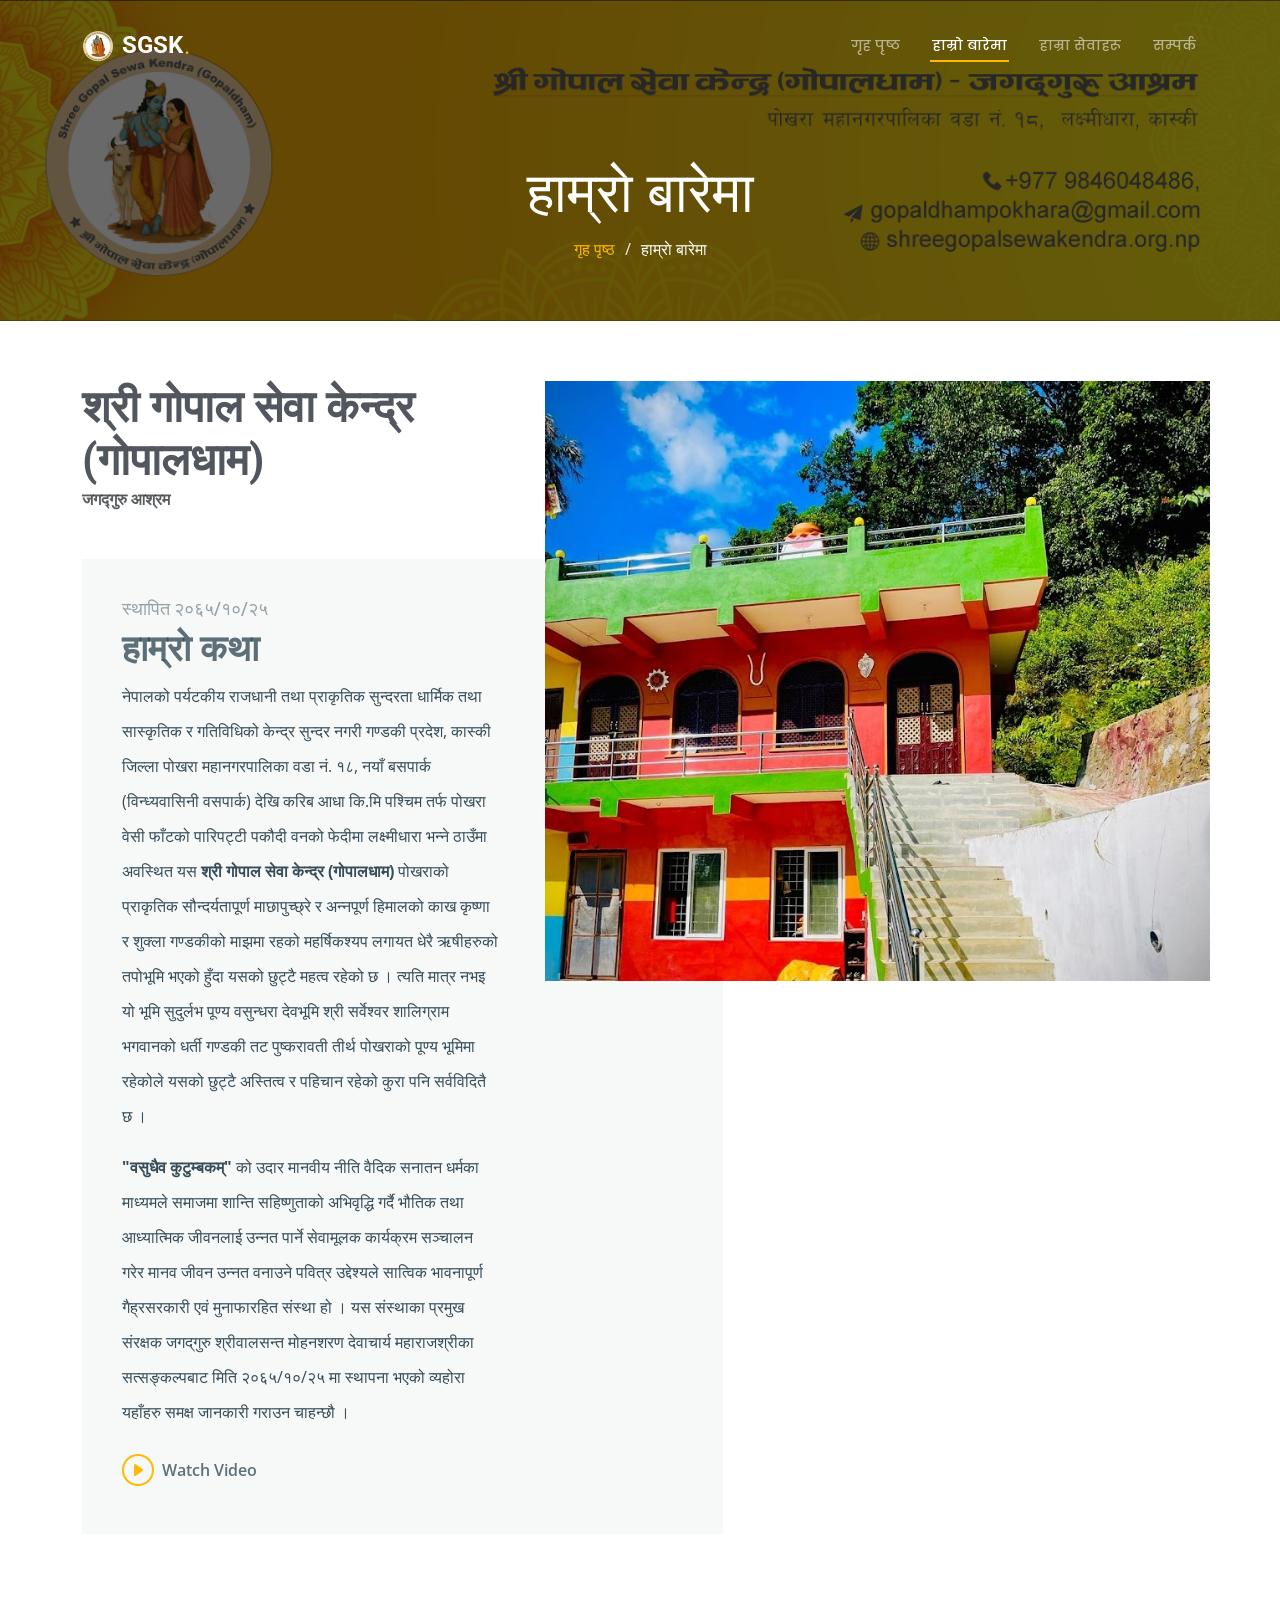
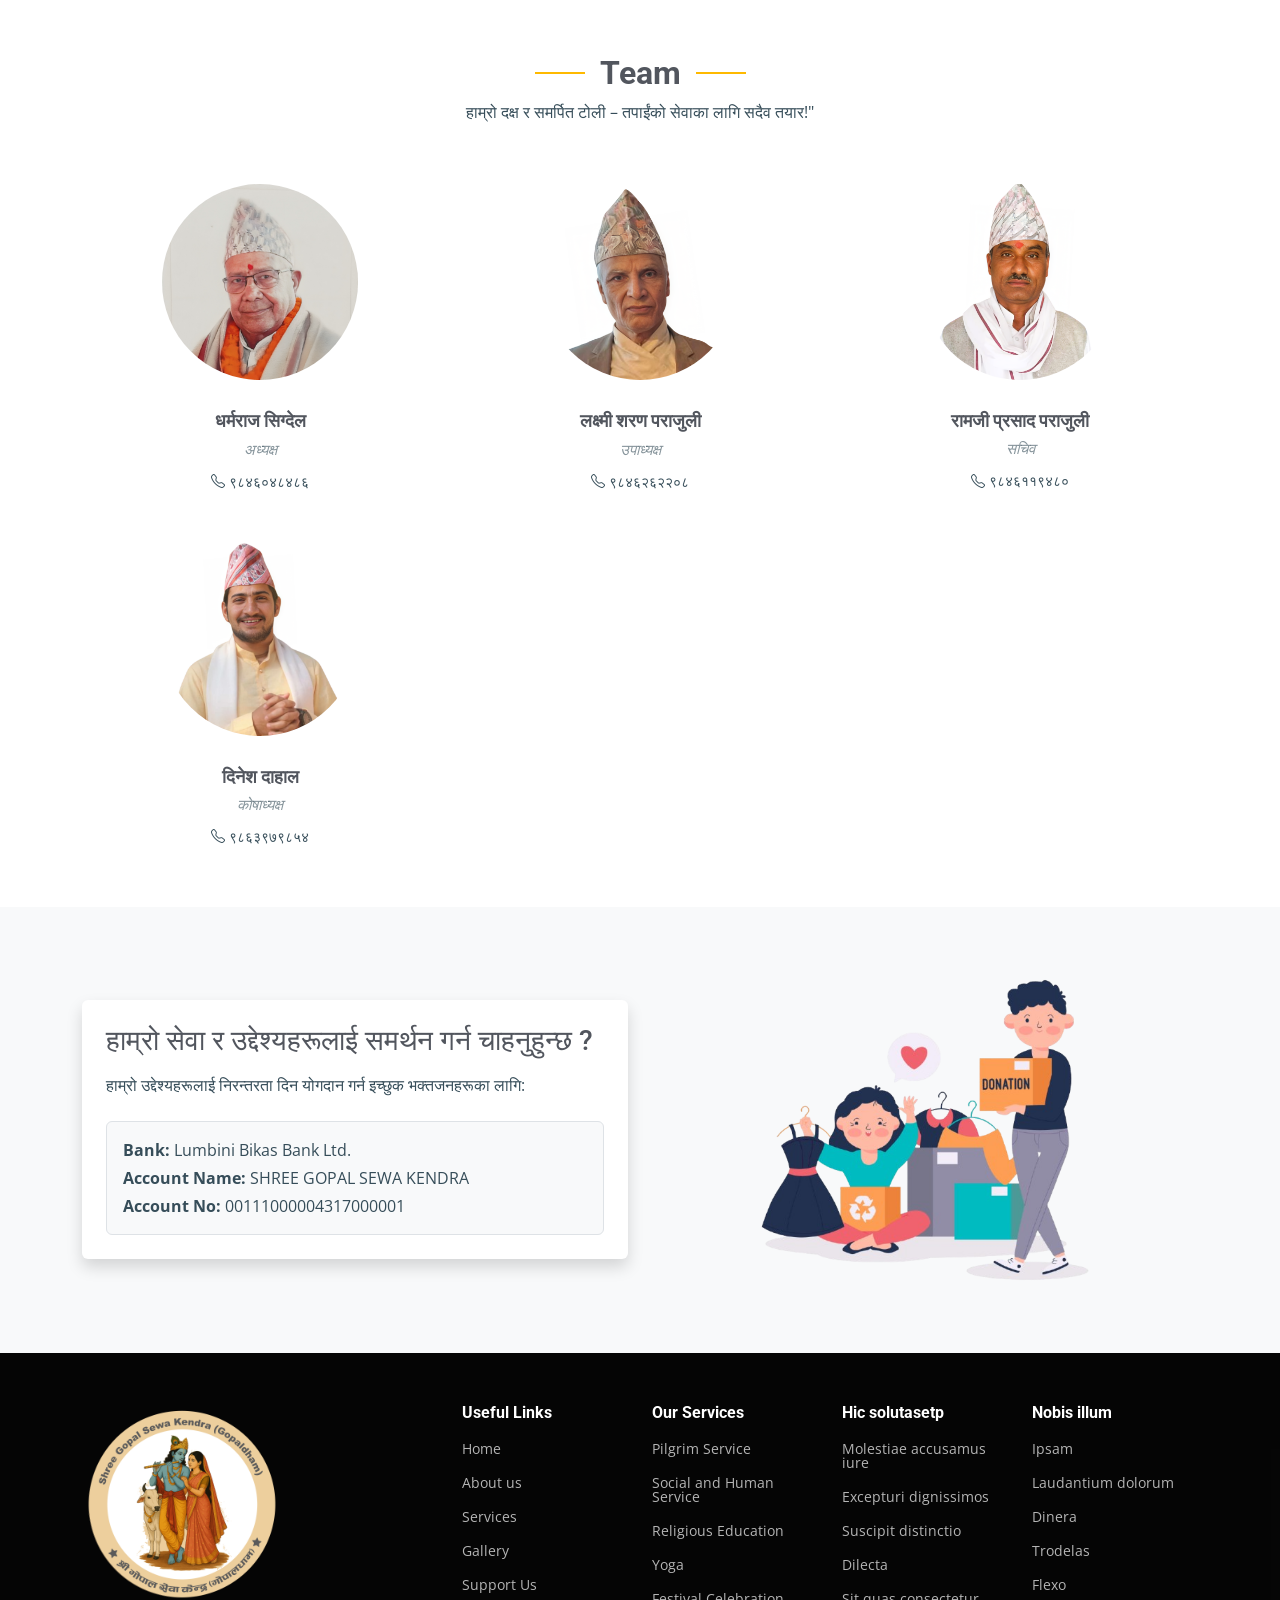
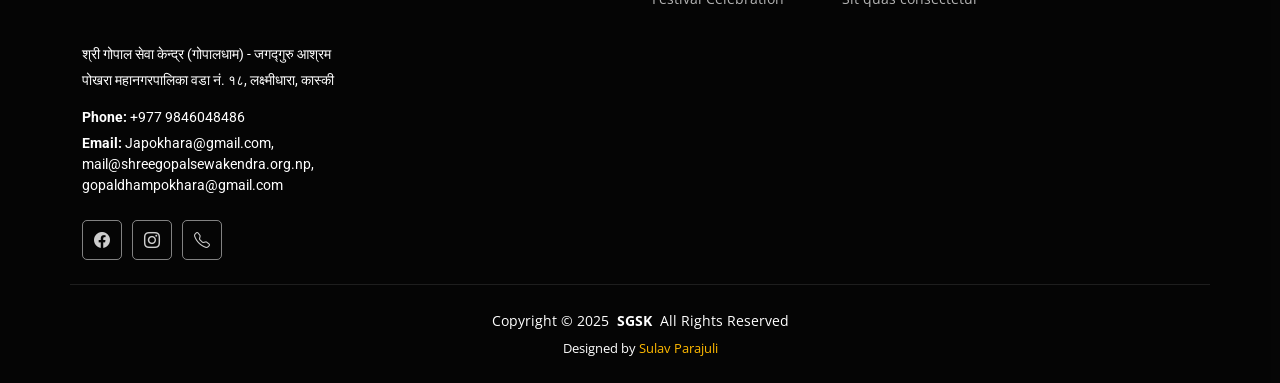
==== about.html @ 28532df7 "initiate pranpratishtha page" ====
<!DOCTYPE html>
<html lang="en">

<head>
  <meta charset="utf-8">
  <meta content="width=device-width, initial-scale=1.0" name="viewport">
  <title>Shree Gopal Sewa Kendra - Jagat Guru Aashram </title>
  <meta name="description" content="Shree Gopal Sewa Kendra - Jagat Guru Aashram">
  <meta name="keywords" content="jagatguru, jagatguru aashram, gopaldham, shree gopal sewa kendra, aashram">
  <meta content="website" property="og:type">
  <meta content="Shree Gopal Sewa Kendra - Jagat Guru Aashram" property="og:title">
  <meta content="Shree Gopal Sewa Kendra - Jagat Guru Aashram" property="og:site_name">
  <meta content="Shree Gopal Sewa Kendra - Jagat Guru Aashram" property="og:description">
  <meta content="https://shreegopalsewakendra.org.np/" property="og:url">
  <meta content="https://shreegopalsewakendra.org.np/assets/img/logo/logo.png" property="og:image">

  <!-- Favicons -->
  <link href="assets/img/logo/favicon.ico" rel="icon">
  <link href="assets/img/logo/favicon.ico" rel="apple-touch-icon">

  <!-- Fonts -->
  <link href="https://fonts.googleapis.com" rel="preconnect">
  <link href="https://fonts.gstatic.com" rel="preconnect" crossorigin>
  <link href="https://fonts.googleapis.com/css2?family=Roboto:ital,wght@0,100;0,300;0,400;0,500;0,700;0,900;1,100;1,300;1,400;1,500;1,700;1,900&family=Open+Sans:ital,wght@0,300;0,400;0,500;0,600;0,700;0,800;1,300;1,400;1,500;1,600;1,700;1,800&family=Poppins:ital,wght@0,100;0,200;0,300;0,400;0,500;0,600;0,700;0,800;0,900;1,100;1,200;1,300;1,400;1,500;1,600;1,700;1,800;1,900&display=swap" rel="stylesheet">

  <!-- Vendor CSS Files -->
  <link href="assets/vendor/bootstrap/css/bootstrap.min.css" rel="stylesheet">
  <link href="assets/vendor/bootstrap-icons/bootstrap-icons.css" rel="stylesheet">
  <link href="assets/vendor/aos/aos.css" rel="stylesheet">
  <link href="assets/vendor/fontawesome-free/css/all.min.css" rel="stylesheet">
  <link href="assets/vendor/glightbox/css/glightbox.min.css" rel="stylesheet">
  <link href="assets/vendor/swiper/swiper-bundle.min.css" rel="stylesheet">
  <link href="https://cdnjs.cloudflare.com/ajax/libs/font-awesome/6.0.0-beta3/css/all.min.css" rel="stylesheet">

  <!-- Main CSS File -->
  <link href="assets/css/main.css" rel="stylesheet">

</head>

<body class="about-page">

  <header id="header" class="header d-flex align-items-center fixed-top">
    <div class="container-fluid container-xl position-relative d-flex align-items-center justify-content-between">

      <a href="index.html" class="logo d-flex align-items-center">
        <!-- Uncomment the line below if you also wish to use an image logo -->
        <img src="assets/img/logo/logo.png" alt="Shree Gopal Sewa Kendra (Gopaldham)" style="background-size: cover;" />
        <h1 class="sitename" title="Shree Gopal Sewa Kendra">SGSK</h1> <span>.</span>
      </a>

      <nav id="navmenu" class="navmenu">
        <ul>
          <li><a href="index.html">गृह पृष्ठ</a></li>
          <li><a href="about.html" class="active">हाम्राे बारेमा</a></li>
          <li><a href="services.html">हाम्रा सेवाहरू</a></li>
          <li><a href="contact.html">सम्पर्क</a></li>
        </ul>
        <i class="mobile-nav-toggle d-xl-none bi bi-list"></i>
      </nav>

    </div>
  </header>

  <main class="main">

    <!-- Page Title -->
    <div class="page-title dark-background" style="background-image: url(assets/img/cover-bg.png);">
      <div class="container position-relative">
        <h1>हाम्राे बारेमा</h1>
        <nav class="breadcrumbs">
          <ol>
            <li><a href="index.html">गृह पृष्ठ</a></li>
            <li class="current">हाम्राे बारेमा</li>
          </ol>
        </nav>
      </div>
    </div><!-- End Page Title -->

    <!-- About Section -->
    <section id="about" class="about section">

      <div class="container">

        <div class="row position-relative">

          <div class="col-lg-7 about-img" data-aos="zoom-out" data-aos-delay="200"><img src="assets/img/gopalsewaaashram.jpg"></div>

          <div class="col-lg-7" data-aos="fade-up" data-aos-delay="100">
            <h2 class="inner-title mb-0">श्री गोपाल सेवा केन्द्र (गोपालधाम)</h2>
            <p class="text-muted fw-bold mb-5" style="color:#5a5a5a">जगद्गुरु आश्रम</p>
            <div class="our-story">
              <h4>स्थापित २०६५/१०/२५</h4>
              <h3>हाम्रो कथा</h3>
              <p style="line-height: 35px;">नेपालको पर्यटकीय राजधानी तथा प्राकृतिक सुन्दरता धार्मिक तथा सास्कृतिक र गतिविधिको केन्द्र सुन्दर नगरी गण्डकी प्रदेश, कास्की जिल्ला पोखरा महानगरपालिका वडा नं. १८, नयाँ बसपार्क (विन्ध्यवासिनी वसपार्क) देखि करिब आधा कि.मि पश्चिम तर्फ पोखरा वेसी फाँटको पारिपट्टी पकौदी वनको फेदीमा लक्ष्मीधारा भन्ने ठाउँमा अवस्थित यस <b>श्री गोपाल सेवा केन्द्र (गोपालधाम)</b> पोखराको प्राकृतिक सौन्दर्यतापूर्ण माछापुच्छ्रे र अन्नपूर्ण हिमालको काख कृष्णा र शुक्ला गण्डकीको माझमा रहको महर्षिकश्यप लगायत धेरै ऋषीहरुको तपोभूमि भएको हुँदा यसको छुट्टै महत्व रहेको छ । त्यति मात्र नभइ यो भूमि सुदुर्लभ पूण्य वसुन्धरा देवभूमि श्री सर्वेश्वर शालिग्राम भगवानको धर्ती गण्डकी तट पुष्करावती तीर्थ पोखराको पूण्य भूमिमा रहेकोले यसको छुट्टै अस्तित्व र पहिचान रहेको कुरा पनि सर्वविदितै छ ।</p>
            <p style="line-height: 35px;"><b>"वसुधैव कुटुम्बकम्"</b> को उदार मानवीय नीति वैदिक सनातन धर्मका माध्यमले समाजमा शान्ति सहिष्णुताको अभिवृद्धि गर्दै भौतिक तथा आध्यात्मिक जीवनलाई उन्नत पार्ने सेवामूलक कार्यक्रम सञ्चालन गरेर मानव जीवन उन्नत वनाउने पवित्र उद्देश्यले सात्विक भावनापूर्ण गैह्रसरकारी एवं मुनाफारहित संस्था हो । यस संस्थाका प्रमुख संरक्षक जगद्‌गुरु श्रीवालसन्त मोहनशरण देवाचार्य महाराजश्रीका सत्सङ्कल्पबाट मिति २०६५/१०/२५ मा स्थापना भएको व्यहोरा यहाँहरु समक्ष जानकारी गराउन चाहन्छौ ।</p>
              <!-- <ul>
                <li><i class="bi bi-check-circle"></i> <span>Ullamco laboris nisi ut aliquip ex ea commo</span></li>
                <li><i class="bi bi-check-circle"></i> <span>Duis aute irure dolor in reprehenderit in</span></li>
                <li><i class="bi bi-check-circle"></i> <span>Ullamco laboris nisi ut aliquip ex ea</span></li>
              </ul>
              <p>Vitae autem velit excepturi fugit. Animi ad non. Eligendi et non nesciunt suscipit repellendus porro in quo eveniet. Molestias in maxime doloremque.</p> -->

              <div class="watch-video d-flex align-items-center position-relative">
                <i class="bi bi-play-circle"></i>
                <a href="" class="glightbox stretched-link">Watch Video</a>
              </div>
            </div>
          </div>

        </div>

      </div>

    </section><!-- /About Section -->

    <!-- Team Section -->
    <section id="team" class="team section">

      <!-- Section Title -->
      <div class="container section-title" data-aos="fade-up">
        <h2>Team</h2>
        <p>हाम्रो दक्ष र समर्पित टोली – तपाईंको सेवाका लागि सदैव तयार!"</p>
      </div><!-- End Section Title -->

      <div class="container">

        <div class="row gy-5">

          <div class="col-lg-4 col-md-6 member" data-aos="fade-up" data-aos-delay="100">
            <div class="member-img">
              <img src="assets/img/team/dharmaraj_sigdel.png" class="img-fluid" alt="Dharmaraj Sigdel" title="Dharmaraj Sigdel">
              <div class="social">
                <a href="https://www.facebook.com/share/18mkeYupbC/"><i class="bi bi-facebook"></i></a>
                <a href="#"><i class="bi bi-instagram"></i></a>
                <a href="tel:9846048486"><i class="bi bi-telephone"></i></a>
              </div>
            </div>
            <div class="member-info text-center">
              <h4>धर्मराज सिग्देल</h4>
              <span>अध्यक्ष</span>
              <p><i class="bi bi-telephone"></i>&nbsp;९८४६०४८४८६</p>
            </div>
          </div><!-- End Team Member -->

          <div class="col-lg-4 col-md-6 member" data-aos="fade-up" data-aos-delay="200">
            <div class="member-img">
              <img src="assets/img/team/laxmi_saran_parajuli.png" class="img-fluid" alt="Laxmi Saran Parajuli" title="Laxmi Saran Parajuli">
              <div class="social">
                <a href="https://www.facebook.com/share/1ADYkzazZm/"><i class="bi bi-facebook"></i></a>
                <a href="#"><i class="bi bi-instagram"></i></a>
                <a href="tel:9846262208"><i class="bi bi-telephone"></i></a>
              </div>
            </div>
            <div class="member-info text-center">
              <h4>
                लक्ष्मी शरण पराजुली</h4>
              <span>उपाध्यक्ष</span>
              <p><i class="bi bi-telephone"></i>&nbsp;९८४६२६२२०८</p>
            </div>
          </div><!-- End Team Member -->

          <div class="col-lg-4 col-md-6 member" data-aos="fade-up" data-aos-delay="300">
            <div class="member-img">
              <img src="assets/img/team/ramji_parajuli.png" class="img-fluid" alt="Ramji Parajuli" title="Ramji Parajuli">
              <div class="social">
                <a href="https://www.facebook.com/share/1Pk1Qw7dsN/"><i class="bi bi-facebook"></i></a>
                <a href="#"><i class="bi bi-instagram"></i></a>
                <a href="tel:9846119480"><i class="bi bi-telephone"></i></a>
              </div>
            </div>
            <div class="member-info text-center">
              <h4>रामजी प्रसाद पराजुली</h4>
              <span>सचिव</span>
              <p><i class="bi bi-telephone"></i>&nbsp;९८४६११९४८०</p>
            </div>
          </div><!-- End Team Member -->

          <div class="col-lg-4 col-md-6 member" data-aos="fade-up" data-aos-delay="400">
            <div class="member-img">
              <img src="assets/img/team/dinesh_dahal.png" class="img-fluid" alt="Dinesh Dahal" title="Dinesh Dahal">
              <div class="social">
                <a href="https://www.facebook.com/profile.php?id=100092574138042"><i class="bi bi-facebook"></i></a>
                <a href="#"><i class="bi bi-instagram"></i></a>
                <a href="tel:9863979854"><i class="bi bi-telephone"></i></a>
              </div>
            </div>
            <div class="member-info text-center">
              <h4>दिनेश दाहाल</h4>
              <span>कोषाध्यक्ष</span>
              <p><i class="bi bi-telephone"></i>&nbsp;९८६३९७९८५४</p>
            </div>
          </div><!-- End Team Member -->

        </div>

      </div>

    </section><!-- /Team Section -->

    <!-- Donation Section -->
    <section id="donate" class="donate section py-5 bg-light">
      <div class="container">
        <div class="row align-items-center gy-4">
          <div class="col-lg-6" data-aos="fade-right" data-aos-delay="100">
            <div class="p-4 bg-white rounded shadow">
              <h3 class="mb-3">हाम्रो सेवा र उद्देश्यहरूलाई समर्थन गर्न चाहनुहुन्छ ?</h3>
              <p class="mb-4">हाम्रो उद्देश्यहरूलाई निरन्तरता दिन योगदान गर्न इच्छुक भक्तजनहरूका लागि:</p>
              <div class="bg-light p-3 rounded border">
                <p class="mb-1"><strong>Bank:</strong> Lumbini Bikas Bank Ltd.</p>
                <p class="mb-1"><strong>Account Name:</strong> SHREE GOPAL SEWA KENDRA</p>
                <p class="mb-0"><strong>Account No:</strong> 00111000004317000001</p>
              </div>
            </div>
          </div>
          <div class="col-lg-6 text-center" data-aos="fade-left" data-aos-delay="200">
            <img src="assets/img/donate.png" class="img-fluid" alt="Donate Now" style="max-width: 80%; width: 350px; height: auto;">
          </div>
        </div>
      </div>
    </section><!-- /Donation Section -->
  </main>

  <footer id="footer" class="footer dark-background">

    <div class="container footer-top">
      <div class="row gy-4">
        <div class="col-lg-4 col-md-6 footer-about">
          <a href="index.html" class="logo d-flex align-items-center">
            <img src="assets/img/logo/logo.png" alt="Shree Gopal Sewa Kendra (Gopaldham)" style="background-size: contain;width:200px;max-height:200px!important" />
        <!-- <h1 class="sitename" title="Shree Gopal Sewa Kendra">SGSK</h1> <span>.</span> -->
          </a>
          <div class="footer-contact pt-3">
            <p>श्री गोपाल सेवा केन्द्र (गोपालधाम) - जगद्गुरु आश्रम</p>
            <p>पोखरा महानगरपालिका वडा नं. १८, लक्ष्मीधारा, कास्की</p>
            <p class="mt-3"><strong>Phone:</strong> <span>+977 9846048486</span></p>
            <p><strong>Email:</strong> <span>Japokhara@gmail.com, mail@shreegopalsewakendra.org.np, gopaldhampokhara@gmail.com</span></p>
          </div>
          <div class="social-links d-flex mt-4">
            <a href="https://www.facebook.com/profile.php?id=61552426474340"><i class="bi bi-facebook"></i></a>
            <a href=""><i class="bi bi-instagram"></i></a>
            <a href="tel:9846048486"><i class="bi bi-telephone"></i></a>
          </div>
        </div>

        <div class="col-lg-2 col-md-3 footer-links">
          <h4>Useful Links</h4>
          <ul>
            <li><a href="index.html">Home</a></li>
            <li><a href="about.html">About us</a></li>
            <li><a href="services.html">Services</a></li>
            <li><a href="index.html#gallery">Gallery</a></li>
            <li><a href="#donate">Support Us</a></li>
          </ul>
        </div>

        <div class="col-lg-2 col-md-3 footer-links">
          <h4>Our Services</h4>
          <ul>
            <li><a href="services.html">Pilgrim Service</a></li>
            <li><a href="services.html">Social and Human Service</a></li>
            <li><a href="services.html">Religious Education</a></li>
            <li><a href="services.html">Yoga</a></li>
            <li><a href="services.html">Festival Celebration</a></li>
          </ul>
        </div>

        <div class="col-lg-2 col-md-3 footer-links">
          <h4>Hic solutasetp</h4>
          <ul>
            <li><a href="#">Molestiae accusamus iure</a></li>
            <li><a href="#">Excepturi dignissimos</a></li>
            <li><a href="#">Suscipit distinctio</a></li>
            <li><a href="#">Dilecta</a></li>
            <li><a href="#">Sit quas consectetur</a></li>
          </ul>
        </div>

        <div class="col-lg-2 col-md-3 footer-links">
          <h4>Nobis illum</h4>
          <ul>
            <li><a href="#">Ipsam</a></li>
            <li><a href="#">Laudantium dolorum</a></li>
            <li><a href="#">Dinera</a></li>
            <li><a href="#">Trodelas</a></li>
            <li><a href="#">Flexo</a></li>
          </ul>
        </div>

      </div>
    </div>

    <div class="container copyright text-center mt-4">
      <p>Copyright © <span>2025</span> <strong class="px-1 sitename">SGSK</strong> <span>All Rights Reserved</span></p>
      <div class="credits">
        Designed by <a href="https://sulav-parajuli.com.np/">Sulav Parajuli</a>
      </div>
    </div>

  </footer>

  <!-- Scroll Top -->
  <a href="#" id="scroll-top" class="scroll-top d-flex align-items-center justify-content-center"><i class="bi bi-arrow-up-short"></i></a>

  <!-- Preloader -->
  <div id="preloader"></div>

  <!-- Vendor JS Files -->
  <script src="assets/vendor/bootstrap/js/bootstrap.bundle.min.js"></script>
  <script src="assets/vendor/php-email-form/validate.js"></script>
  <script src="assets/vendor/aos/aos.js"></script>
  <script src="assets/vendor/glightbox/js/glightbox.min.js"></script>
  <script src="assets/vendor/imagesloaded/imagesloaded.pkgd.min.js"></script>
  <script src="assets/vendor/isotope-layout/isotope.pkgd.min.js"></script>
  <script src="assets/vendor/swiper/swiper-bundle.min.js"></script>
  <script src="assets/vendor/purecounter/purecounter_vanilla.js"></script>

  <!-- Main JS File -->
  <script src="assets/js/main.js"></script>

</body>

</html>
---- assets/css/main.css ----
/* Fonts */
:root {
  --default-font: "Open Sans", system-ui, -apple-system, "Segoe UI", Roboto, "Helvetica Neue", Arial, "Noto Sans", "Liberation Sans", sans-serif, "Apple Color Emoji", "Segoe UI Emoji", "Segoe UI Symbol", "Noto Color Emoji";
  --heading-font: "Roboto", sans-serif;
  --nav-font: "Poppins", sans-serif;
}

/* Global Colors - The following color variables are used throughout the website. Updating them here will change the color scheme of the entire website */
:root {
  --background-color: #ffffff;
  /* Background color for the entire website, including individual sections */
  --default-color: #364d59;
  /* Default color used for the majority of the text content across the entire website */
  --heading-color: #52565e;
  /* Color for headings, subheadings and title throughout the website */
  --accent-color: #feb900;
  /* Accent color that represents your brand on the website. It's used for buttons, links, and other elements that need to stand out */
  --surface-color: #ffffff;
  /* The surface color is used as a background of boxed elements within sections, such as cards, icon boxes, or other elements that require a visual separation from the global background. */
  --contrast-color: #ffffff;
  /* Contrast color for text, ensuring readability against backgrounds of accent, heading, or default colors. */
}

/* Nav Menu Colors - The following color variables are used specifically for the navigation menu. They are separate from the global colors to allow for more customization options */
:root {
  --nav-color: rgba(255, 255, 255, 0.55);
  /* The default color of the main navmenu links */
  --nav-hover-color: #ffffff;
  /* Applied to main navmenu links when they are hovered over or active */
  --nav-mobile-background-color: #ffffff;
  /* Used as the background color for mobile navigation menu */
  --nav-dropdown-background-color: #ffffff;
  /* Used as the background color for dropdown items that appear when hovering over primary navigation items */
  --nav-dropdown-color: #212529;
  /* Used for navigation links of the dropdown items in the navigation menu. */
  --nav-dropdown-hover-color: #feb900;
  /* Similar to --nav-hover-color, this color is applied to dropdown navigation links when they are hovered over. */
  --bs-primary: var(--accent-color);
  --bs-secondary: #6c757d;
  --bs-success: #28a745;
}

/* Color Presets - These classes override global colors when applied to any section or element, providing reuse of the sam color scheme. */

.light-background {
  --background-color: #f4f7f6;
  --surface-color: #ffffff;
}

.dark-background {
  --background-color: #060606;
  --default-color: #ffffff;
  --heading-color: #ffffff;
  --surface-color: #252525;
  --contrast-color: #ffffff;
}

/* Smooth scroll */
:root {
  scroll-behavior: smooth;
}

/*--------------------------------------------------------------
# General Styling & Shared Classes
--------------------------------------------------------------*/
body {
  color: var(--default-color);
  background-color: var(--background-color);
  font-family: var(--default-font);
}

a {
  color: var(--accent-color);
  text-decoration: none;
  transition: 0.3s;
}

a:hover {
  color: color-mix(in srgb, var(--accent-color), transparent 25%);
  text-decoration: none;
}

h1,
h2,
h3,
h4,
h5,
h6 {
  color: var(--heading-color);
  font-family: var(--heading-font);
}

/* PHP Email Form Messages
------------------------------*/
.php-email-form .error-message {
  display: none;
  background: #df1529;
  color: #ffffff;
  text-align: left;
  padding: 15px;
  margin-bottom: 24px;
  font-weight: 600;
}

.php-email-form .sent-message {
  display: none;
  color: #ffffff;
  background: #059652;
  text-align: center;
  padding: 15px;
  margin-bottom: 24px;
  font-weight: 600;
}

.php-email-form .loading {
  display: none;
  background: var(--surface-color);
  text-align: center;
  padding: 15px;
  margin-bottom: 24px;
}

.php-email-form .loading:before {
  content: "";
  display: inline-block;
  border-radius: 50%;
  width: 24px;
  height: 24px;
  margin: 0 10px -6px 0;
  border: 3px solid var(--accent-color);
  border-top-color: var(--surface-color);
  animation: php-email-form-loading 1s linear infinite;
}

@keyframes php-email-form-loading {
  0% {
    transform: rotate(0deg);
  }

  100% {
    transform: rotate(360deg);
  }
}

/*--------------------------------------------------------------
# Global Header
--------------------------------------------------------------*/
.header {
  --background-color: rgba(255, 255, 255, 0);
  --default-color: #ffffff;
  --heading-color: #ffffff;
  color: var(--default-color);
  background-color: var(--background-color);
  padding: 20px 0;
  transition: all 0.5s;
  z-index: 997;
}

.header .logo img {
  max-height: 32px;
  margin-right: 8px;
}

.header .logo h1 {
  font-size: 24px;
  margin: 0;
  font-weight: 700;
  color: var(--heading-color);
}

.header .logo span {
  font-size: 24px;
  padding-left: 1px;
  font-family: var(--heading-font);
  color: var(--color-primary);
}

.scrolled .header {
  box-shadow: 0px 0 18px rgba(0, 0, 0, 0.1);
}

/* Global Header on Scroll
------------------------------*/
.scrolled .header {
  --background-color: rgba(255, 255, 255, 0.95);
  --heading-color: #3c3c3c;
  --nav-color: #3c3c3c;
  --nav-hover-color: #3c3c3c;
}

/*--------------------------------------------------------------
# Navigation Menu
--------------------------------------------------------------*/
/* Desktop Navigation */
@media (min-width: 1200px) {
  .navmenu {
    padding: 0;
  }

  .navmenu ul {
    margin: 0;
    padding: 0;
    display: flex;
    list-style: none;
    align-items: center;
  }

  .navmenu li {
    position: relative;
  }

  .navmenu>ul>li {
    white-space: nowrap;
    padding: 15px 14px;
  }

  .navmenu>ul>li:last-child {
    padding-right: 0;
  }

  .navmenu a,
  .navmenu a:focus {
    color: var(--nav-color);
    font-size: 14px;
    padding: 0 2px;
    font-family: var(--nav-font);
    font-weight: 500;
    display: flex;
    align-items: center;
    justify-content: space-between;
    white-space: nowrap;
    transition: 0.3s;
    position: relative;
    text-transform: uppercase;
  }

  .navmenu a i,
  .navmenu a:focus i {
    font-size: 12px;
    line-height: 0;
    margin-left: 5px;
    transition: 0.3s;
  }

  .navmenu>ul>li>a:before {
    content: "";
    position: absolute;
    height: 2px;
    bottom: -6px;
    left: 0;
    background-color: var(--accent-color);
    visibility: hidden;
    width: 0px;
    transition: all 0.3s ease-in-out 0s;
  }

  .navmenu a:hover:before,
  .navmenu li:hover>a:before,
  .navmenu .active:before {
    visibility: visible;
    width: 100%;
  }

  .navmenu li:hover>a,
  .navmenu .active,
  .navmenu .active:focus {
    color: var(--nav-hover-color);
  }

  .navmenu .dropdown ul {
    margin: 0;
    padding: 10px 0;
    background: var(--nav-dropdown-background-color);
    display: block;
    position: absolute;
    visibility: hidden;
    left: 14px;
    top: 130%;
    opacity: 0;
    transition: 0.3s;
    border-radius: 4px;
    z-index: 99;
    box-shadow: 0px 0px 30px rgba(0, 0, 0, 0.1);
  }

  .navmenu .dropdown ul li {
    min-width: 200px;
  }

  .navmenu .dropdown ul a {
    padding: 10px 20px;
    font-size: 15px;
    text-transform: none;
    font-weight: 400;
    color: var(--nav-dropdown-color);
  }

  .navmenu .dropdown ul a i {
    font-size: 12px;
  }

  .navmenu .dropdown ul a:hover,
  .navmenu .dropdown ul .active:hover,
  .navmenu .dropdown ul li:hover>a {
    color: var(--nav-dropdown-hover-color);
  }

  .navmenu .dropdown:hover>ul {
    opacity: 1;
    top: 100%;
    visibility: visible;
  }

  .navmenu .dropdown .dropdown ul {
    top: 0;
    left: -90%;
    visibility: hidden;
  }

  .navmenu .dropdown .dropdown:hover>ul {
    opacity: 1;
    top: 0;
    left: -100%;
    visibility: visible;
  }
}

/* Mobile Navigation */
@media (max-width: 1199px) {
  .mobile-nav-toggle {
    color: var(--nav-color);
    font-size: 28px;
    line-height: 0;
    margin-right: 10px;
    cursor: pointer;
    transition: color 0.3s;
  }

  .navmenu {
    padding: 0;
    z-index: 9997;
  }

  .navmenu ul {
    display: none;
    list-style: none;
    position: absolute;
    inset: 60px 20px 20px 20px;
    padding: 10px 0;
    margin: 0;
    border-radius: 6px;
    background-color: var(--nav-mobile-background-color);
    border: 1px solid color-mix(in srgb, var(--default-color), transparent 90%);
    box-shadow: none;
    overflow-y: auto;
    transition: 0.3s;
    z-index: 9998;
  }

  .navmenu a,
  .navmenu a:focus {
    color: var(--nav-dropdown-color);
    padding: 10px 20px;
    font-family: var(--nav-font);
    font-size: 17px;
    font-weight: 500;
    display: flex;
    align-items: center;
    justify-content: space-between;
    white-space: nowrap;
    transition: 0.3s;
  }

  .navmenu a i,
  .navmenu a:focus i {
    font-size: 12px;
    line-height: 0;
    margin-left: 5px;
    width: 30px;
    height: 30px;
    display: flex;
    align-items: center;
    justify-content: center;
    border-radius: 50%;
    transition: 0.3s;
    background-color: color-mix(in srgb, var(--accent-color), transparent 90%);
  }

  .navmenu a i:hover,
  .navmenu a:focus i:hover {
    background-color: var(--accent-color);
    color: var(--contrast-color);
  }

  .navmenu a:hover,
  .navmenu .active,
  .navmenu .active:focus {
    color: var(--nav-dropdown-hover-color);
  }

  .navmenu .active i,
  .navmenu .active:focus i {
    background-color: var(--accent-color);
    color: var(--contrast-color);
    transform: rotate(180deg);
  }

  .navmenu .dropdown ul {
    position: static;
    display: none;
    z-index: 99;
    padding: 10px 0;
    margin: 10px 20px;
    background-color: var(--nav-dropdown-background-color);
    transition: all 0.5s ease-in-out;
  }

  .navmenu .dropdown ul ul {
    background-color: rgba(33, 37, 41, 0.1);
  }

  .navmenu .dropdown>.dropdown-active {
    display: block;
    background-color: rgba(33, 37, 41, 0.03);
  }

  .mobile-nav-active {
    overflow: hidden;
  }

  .mobile-nav-active .mobile-nav-toggle {
    color: #fff;
    position: absolute;
    font-size: 32px;
    top: 15px;
    right: 15px;
    margin-right: 0;
    z-index: 9999;
  }

  .mobile-nav-active .navmenu {
    position: fixed;
    overflow: hidden;
    inset: 0;
    background: rgba(33, 37, 41, 0.8);
    transition: 0.3s;
  }

  .mobile-nav-active .navmenu>ul {
    display: block;
  }
}

/*--------------------------------------------------------------
# Global Footer
--------------------------------------------------------------*/
.footer {
  color: var(--default-color);
  background-color: var(--background-color);
  /* background: url("../img/footer-bg.jpg") top center no-repeat; */
  background-size: cover;
  font-size: 14px;
  position: relative;
}

.footer .container {
  position: relative;
}

.footer:before {
  content: "";
  background: color-mix(in srgb, var(--background-color), transparent 20%);
  position: absolute;
  inset: 0;
}

.footer .footer-top {
  padding-top: 50px;
}

.footer .footer-about .logo {
  line-height: 1;
  margin-bottom: 25px;
}

.footer .footer-about .logo img {
  max-height: 40px;
  margin-right: 6px;
}

.footer .footer-about .logo span {
  color: var(--heading-color);
  font-family: var(--heading-font);
  font-size: 26px;
  font-weight: 700;
  letter-spacing: 1px;
}

.footer .footer-about p {
  font-size: 14px;
  font-family: var(--heading-font);
}

.footer .social-links a {
  display: flex;
  align-items: center;
  justify-content: center;
  width: 40px;
  height: 40px;
  border-radius: 5px;
  border: 1px solid color-mix(in srgb, var(--default-color), transparent 50%);
  font-size: 16px;
  color: color-mix(in srgb, var(--default-color), transparent 20%);
  margin-right: 10px;
  transition: 0.3s;
}

.footer .social-links a:hover {
  color: var(--accent-color);
  border-color: var(--accent-color);
}

.footer h4 {
  font-size: 16px;
  font-weight: bold;
  position: relative;
  padding-bottom: 12px;
}

.footer .footer-links {
  margin-bottom: 30px;
}

.footer .footer-links ul {
  list-style: none;
  padding: 0;
  margin: 0;
}

.footer .footer-links ul i {
  padding-right: 2px;
  font-size: 12px;
  line-height: 0;
}

.footer .footer-links ul li {
  padding: 10px 0;
  display: flex;
  align-items: center;
}

.footer .footer-links ul li:first-child {
  padding-top: 0;
}

.footer .footer-links ul a {
  color: color-mix(in srgb, var(--default-color), transparent 30%);
  display: inline-block;
  line-height: 1;
}

.footer .footer-links ul a:hover {
  color: var(--accent-color);
}

.footer .footer-contact p {
  margin-bottom: 5px;
}

.footer .copyright {
  padding-top: 25px;
  padding-bottom: 25px;
  border-top: 1px solid color-mix(in srgb, var(--default-color), transparent 90%);
}

.footer .copyright p {
  margin-bottom: 0;
}

.footer .credits {
  margin-top: 8px;
  font-size: 13px;
}

/*--------------------------------------------------------------
# Preloader
--------------------------------------------------------------*/
#preloader {
  position: fixed;
  inset: 0;
  z-index: 999999;
  overflow: hidden;
  background: var(--background-color);
  transition: all 0.6s ease-out;
}

#preloader:before {
  content: "";
  position: fixed;
  top: calc(50% - 30px);
  left: calc(50% - 30px);
  border: 6px solid #ffffff;
  border-color: var(--accent-color) transparent var(--accent-color) transparent;
  border-radius: 50%;
  width: 60px;
  height: 60px;
  animation: animate-preloader 1.5s linear infinite;
}

@keyframes animate-preloader {
  0% {
    transform: rotate(0deg);
  }

  100% {
    transform: rotate(360deg);
  }
}

/*--------------------------------------------------------------
# Scroll Top Button
--------------------------------------------------------------*/
.scroll-top {
  position: fixed;
  visibility: hidden;
  opacity: 0;
  right: 15px;
  bottom: 15px;
  z-index: 99999;
  background-color: var(--accent-color);
  width: 40px;
  height: 40px;
  border-radius: 4px;
  transition: all 0.4s;
}

.scroll-top i {
  font-size: 24px;
  color: var(--default-color);
  line-height: 0;
}

.scroll-top:hover {
  background-color: color-mix(in srgb, var(--accent-color), transparent 20%);
  color: var(--contrast-color);
}

.scroll-top.active {
  visibility: visible;
  opacity: 1;
}

/*--------------------------------------------------------------
# Disable aos animation delay on mobile devices
--------------------------------------------------------------*/
@media screen and (max-width: 768px) {
  [data-aos-delay] {
    transition-delay: 0 !important;
  }
}

/*--------------------------------------------------------------
# Global Page Titles & Breadcrumbs
--------------------------------------------------------------*/
.page-title {
  color: var(--default-color);
  background-color: var(--background-color);
  background-size: cover;
  background-position: center;
  background-repeat: no-repeat;
  padding: 160px 0 60px 0;
  text-align: center;
  position: relative;
}

.page-title:before {
  content: "";
  background-color: color-mix(in srgb, var(--background-color), transparent 40%);
  position: absolute;
  inset: 0;
}

.page-title h1 {
  font-size: 56px;
  font-weight: 500;
  margin-bottom: 10px;
}

.page-title .breadcrumbs ol {
  display: flex;
  flex-wrap: wrap;
  list-style: none;
  justify-content: center;
  padding: 0;
  margin: 0;
  font-size: 16px;
  font-weight: 500;
}

.page-title .breadcrumbs ol li+li {
  padding-left: 10px;
}

.page-title .breadcrumbs ol li+li::before {
  content: "/";
  display: inline-block;
  padding-right: 10px;
  color: color-mix(in srgb, var(--default-color), transparent 20%);
}

/*--------------------------------------------------------------
# Global Sections
--------------------------------------------------------------*/
section,
.section {
  color: var(--default-color);
  background-color: var(--background-color);
  padding: 60px 0;
  scroll-margin-top: 92px;
  overflow: clip;
}

@media (max-width: 1199px) {

  section,
  .section {
    scroll-margin-top: 76px;
  }
}

/*--------------------------------------------------------------
# Global Section Titles
--------------------------------------------------------------*/
.section-title {
  text-align: center;
  padding-bottom: 60px;
  position: relative;
}

.section-title h2 {
  font-size: 32px;
  font-weight: 700;
  position: relative;
}

.section-title h2:before,
.section-title h2:after {
  content: "";
  width: 50px;
  height: 2px;
  background: var(--accent-color);
  display: inline-block;
}

.section-title h2:before {
  margin: 0 15px 10px 0;
}

.section-title h2:after {
  margin: 0 0 10px 15px;
}

.section-title p {
  margin-bottom: 0;
}

/*--------------------------------------------------------------
# Hero Section
--------------------------------------------------------------*/
.hero {
  width: 100%;
  min-height: 100vh;
  position: relative;
  padding: 0;
  display: flex;
  align-items: center;
  justify-content: center;
  overflow: hidden;
}

.d-me-3 {
  margin-right: 1rem !important;
}

.mw-80 {
  max-width: 80% !important;
}

.d-text-end {
  text-align: right !important;
}

@media (max-width: 1200px) {
  .hero h1 {
    font-size: 2.5rem;
  }

  .hero p {
    font-size: 1rem;
  }

  .hero .btn {
    font-size: 0.9rem;
    padding: 10px 15px;
  }

  .hero img.img-fluid {
    max-width: 75%;
  }
}

@media (max-width: 992px) {
  .hero {
    text-align: center;
    padding: 50px 0;
  }

  .hero .row {
    flex-direction: column;
  }

  .mw-80 {
    max-width: 80% !important;
  }

  .d-text-end {
    text-align: center !important;
  }

  .hero .col-lg-6 {
    width: 100%;
  }

  .hero img.img-fluid {
    max-width: 60%;
    margin: 0 auto 20px;
  }

  .hero h1 {
    font-size: 2.2rem;
  }

  .hero .d-flex {
    justify-content: center;
  }

  .m-mt-5 {
    margin-top: 3rem !important;
  }

}

@media (max-width: 768px) {
  .hero {
    padding: 40px 0;
  }

  .hero h1 {
    font-size: 2rem;
  }

  .hero p {
    font-size: 0.9rem;
  }

  .hero .btn {
    font-size: 0.85rem;
    padding: 8px 12px;
  }

  .hero img.img-fluid {
    max-width: 70%;
  }

}

@media (max-width: 576px) {
  .hero {
    padding: 30px 0;
  }

  .hero h1 {
    font-size: 1.8rem;
  }

  .hero p {
    font-size: 0.85rem;
  }

  .hero img.img-fluid {
    max-width: 90%;
  }

  .mw-80 {
    max-width: 100% !important;
  }

  .hero .btn {
    font-size: 0.8rem;
    padding: 6px 10px;
  }

  .d-me-3 {
    margin-right: 5px !important;
  }
}

@media (max-width: 400px) {
  .hero h1 {
    font-size: 1.6rem;
  }

  .hero p {
    font-size: 0.8rem;
  }

  .hero img.img-fluid {
    max-width: 100%;
  }

  .hero .d-flex {
    flex-direction: column;
    gap: 10px;
  }
}

/*--------------------------------------------------------------
# Get Started Section
--------------------------------------------------------------*/
.get-started .content {
  padding: 30px 0;
}

.get-started .content h3 {
  font-size: 36px;
  font-weight: 600;
  margin-bottom: 25px;
  padding-bottom: 25px;
  position: relative;
  line-height: 55px;
}

.get-started .content h3:after {
  content: "";
  position: absolute;
  display: block;
  width: 60px;
  height: 4px;
  background: var(--accent-color);
  left: 0;
  bottom: 0;
}

.get-started .content p {
  font-size: 14px;
}

.get-started .php-email-form {
  background: color-mix(in srgb, var(--default-color), transparent 97%);
  padding: 30px;
  height: 100%;
}

@media (max-width: 575px) {
  .get-started .php-email-form {
    padding: 20px;
  }

  .get-started .content h3 {
    font-size: 25px;
    line-height: 40px;
  }
}

.get-started .php-email-form h3 {
  font-size: 14px;
  font-weight: 700;
  text-transform: uppercase;
  letter-spacing: 1px;
}

.get-started .php-email-form p {
  font-size: 14px;
  margin-bottom: 20px;
}

.get-started .php-email-form input[type=text],
.get-started .php-email-form input[type=email],
.get-started .php-email-form textarea {
  font-size: 14px;
  padding: 10px 15px;
  box-shadow: none;
  border-radius: 0;
  color: var(--default-color);
  background-color: color-mix(in srgb, var(--background-color), transparent 20%);
  border-color: color-mix(in srgb, var(--default-color), transparent 80%);
}

.get-started .php-email-form input[type=text]:focus,
.get-started .php-email-form input[type=email]:focus,
.get-started .php-email-form textarea:focus {
  border-color: var(--accent-color);
}

.get-started .php-email-form input[type=text]::placeholder,
.get-started .php-email-form input[type=email]::placeholder,
.get-started .php-email-form textarea::placeholder {
  color: color-mix(in srgb, var(--default-color), transparent 70%);
}

.get-started .php-email-form button[type=submit] {
  color: var(--contrast-color);
  background: var(--accent-color);
  border: 0;
  padding: 10px 30px;
  transition: 0.4s;
  border-radius: 4px;
}

.get-started .php-email-form button[type=submit]:hover {
  background: color-mix(in srgb, var(--accent-color), transparent 20%);
}

/*--------------------------------------------------------------
# Constructions Section
--------------------------------------------------------------*/
.constructions .card-item {
  background-color: var(--surface-color);
  border: 1px solid color-mix(in srgb, var(--default-color), transparent 85%);
  position: relative;
  border-radius: 0;
}

.constructions .card-item .card-bg {
  min-height: 300px;
  position: relative;
}

.constructions .card-item .card-bg img {
  position: absolute;
  inset: 0;
  display: block;
  width: 100%;
  height: 100%;
  object-fit: cover;
  object-position: center;
  z-index: 1;
}

.constructions .card-item .card-body {
  padding: 30px;
}

.constructions .card-item h4 {
  font-weight: 700;
  font-size: 20px;
  margin-bottom: 15px;
}

.constructions .card-item p {
  color: color-mix(in srgb, var(--default-color), transparent 40%);
  margin: 0;
}

/*--------------------------------------------------------------
# Services Section
--------------------------------------------------------------*/
.services .service-item {
  background-color: var(--surface-color);
  padding: 40px;
  box-shadow: 0px 0 30px rgba(0, 0, 0, 0.1);
  height: 100%;
}

.services .service-item .icon {
  width: 48px;
  height: 48px;
  position: relative;
  margin-bottom: 50px;
}

.services .service-item .icon i {
  color: var(--heading-color);
  font-size: 56px;
  transition: ease-in-out 0.3s;
  z-index: 2;
  position: relative;
}

.services .service-item .icon:before {
  position: absolute;
  content: "";
  height: 100%;
  width: 100%;
  background: color-mix(in srgb, var(--heading-color), transparent 95%);
  border-radius: 50px;
  z-index: 1;
  top: 10px;
  right: -20px;
  transition: 0.3s;
}

.services .service-item h3 {
  color: color-mix(in srgb, var(--heading-color), transparent 20%);
  font-weight: 700;
  margin: 0 0 20px 0;
  padding-bottom: 8px;
  font-size: 22px;
  position: relative;
  display: inline-block;
  border-bottom: 4px solid color-mix(in srgb, var(--heading-color), transparent 90%);
  transition: 0.3s;
}

.services .service-item p {
  line-height: 24px;
  font-size: 14px;
  margin-bottom: 0;
}

.services .service-item .readmore {
  margin-top: 15px;
  display: inline-block;
  color: color-mix(in srgb, var(--default-color), transparent 30%);
}

.services .service-item:hover .icon i {
  color: var(--heading-color);
}

.services .service-item:hover .icon:before {
  background: var(--accent-color);
}

.services .service-item:hover h3 {
  border-color: var(--accent-color);
  color: var(--heading-color);
}

.services .service-item:hover .readmore {
  color: var(--accent-color);
}

/*--------------------------------------------------------------
# Alt Services Section
--------------------------------------------------------------*/
.alt-services .features-image {
  position: relative;
  min-height: 400px;
}

.alt-services .features-image img {
  position: absolute;
  inset: 0;
  display: block;
  width: 100%;
  height: 100%;
  object-fit: cover;
  z-index: 1;
}

.alt-services h3 {
  font-size: 28px;
  font-weight: 700;
  margin-bottom: 20px;
  padding-bottom: 20px;
  position: relative;
}

.alt-services h3:after {
  content: "";
  background: var(--accent-color);
  position: absolute;
  display: block;
  width: 50px;
  height: 3px;
  left: 0;
  bottom: 0;
}

.alt-services .icon-box {
  margin-top: 50px;
}

.alt-services .icon-box i {
  color: var(--accent-color);
  background-color: var(--surface-color);
  display: flex;
  align-items: center;
  justify-content: center;
  margin-right: 25px;
  font-size: 28px;
  width: 56px;
  height: 56px;
  border-radius: 4px;
  line-height: 0;
  box-shadow: 0px 2px 30px rgba(0, 0, 0, 0.1);
  transition: 0.3s;
}

.alt-services .icon-box:hover i {
  background-color: var(--accent-color);
  color: var(--contrast-color);
}

.alt-services .icon-box h4 {
  font-weight: 700;
  margin-bottom: 10px;
  font-size: 18px;
}

.alt-services .icon-box h4 a {
  color: var(--heading-color);
  transition: 0.3s;
}

.alt-services .icon-box h4 a:hover {
  color: var(--accent-color);
}

.alt-services .icon-box p {
  line-height: 24px;
  font-size: 14px;
  margin-bottom: 0;
}

/*--------------------------------------------------------------
# Features Section
--------------------------------------------------------------*/
.features .nav-tabs {
  border: 0;
}

.features .nav-link {
  color: var(--heading-color);
  padding: 15px 0;
  transition: 0.3s;
  border-radius: 0;
  display: flex;
  align-items: center;
  justify-content: center;
  cursor: pointer;
  height: 100%;
  border: 0;
  border-bottom: 4px solid color-mix(in srgb, var(--default-color), transparent 90%);
}

.features .nav-link i {
  padding-right: 15px;
  font-size: 48px;
}

.features .nav-link h4 {
  font-size: 18px;
  font-weight: 600;
  margin: 0;
}

@media (max-width: 575px) {
  .features .nav-link h4 {
    font-size: 16px;
  }
}

.features .nav-link:hover {
  color: var(--accent-color);
  border-color: color-mix(in srgb, var(--default-color), transparent 80%);
}

.features .nav-link.active {
  background-color: var(--background-color);
  color: var(--accent-color);
  border-color: var(--accent-color);
}

.features .tab-content {
  margin-top: 30px;
}

.features .tab-pane h3 {
  color: var(--heading-color);
  font-weight: 700;
  font-size: 32px;
  position: relative;
  margin-bottom: 20px;
  padding-bottom: 20px;
}

.features .tab-pane h3:after {
  content: "";
  position: absolute;
  display: block;
  width: 60px;
  height: 3px;
  background: var(--accent-color);
  left: 0;
  bottom: 0;
}

.features .tab-pane ul {
  list-style: none;
  padding: 0;
}

.features .tab-pane ul li {
  padding-top: 10px;
}

.features .tab-pane ul i {
  font-size: 20px;
  padding-right: 4px;
  color: var(--accent-color);
}

.features .tab-pane p:last-child {
  margin-bottom: 0;
}

/*--------------------------------------------------------------
# Projects Section
--------------------------------------------------------------*/
.projects .portfolio-filters {
  padding: 0;
  margin: 0 auto 20px auto;
  list-style: none;
  text-align: center;
}

.projects .portfolio-filters li {
  cursor: pointer;
  display: inline-block;
  padding: 0;
  font-size: 18px;
  font-weight: 500;
  margin: 0 10px;
  line-height: 1;
  margin-bottom: 5px;
  transition: all 0.3s ease-in-out;
}

.projects .portfolio-filters li:hover,
.projects .portfolio-filters li.filter-active {
  color: var(--accent-color);
}

.projects .portfolio-filters li:first-child {
  margin-left: 0;
}

.projects .portfolio-filters li:last-child {
  margin-right: 0;
}

@media (max-width: 575px) {
  .projects .portfolio-filters li {
    font-size: 14px;
    margin: 0 5px;
  }
}

.projects .portfolio-content {
  position: relative;
  overflow: hidden;
}

.projects .portfolio-content img {
  transition: 0.3s;
}

.projects .portfolio-content .portfolio-info {
  opacity: 0;
  position: absolute;
  inset: 0;
  z-index: 3;
  transition: all ease-in-out 0.3s;
  background: rgba(0, 0, 0, 0.6);
  padding: 15px;
}

.projects .portfolio-content .portfolio-info h4 {
  font-size: 14px;
  padding: 5px 10px;
  font-weight: 400;
  color: #ffffff;
  display: inline-block;
  background-color: var(--accent-color);
}

.projects .portfolio-content .portfolio-info p {
  position: absolute;
  bottom: 10px;
  text-align: center;
  display: inline-block;
  left: 0;
  right: 0;
  font-size: 16px;
  font-weight: 600;
  color: rgba(255, 255, 255, 0.8);
}

.projects .portfolio-content .portfolio-info .preview-link,
.projects .portfolio-content .portfolio-info .details-link {
  position: absolute;
  left: calc(50% - 40px);
  font-size: 26px;
  top: calc(50% - 14px);
  color: #fff;
  transition: 0.3s;
  line-height: 1.2;
}

.projects .portfolio-content .portfolio-info .preview-link:hover,
.projects .portfolio-content .portfolio-info .details-link:hover {
  color: var(--accent-color);
}

.projects .portfolio-content .portfolio-info .details-link {
  left: 50%;
  font-size: 34px;
  line-height: 0;
}

.projects .portfolio-content:hover .portfolio-info {
  opacity: 1;
}

.projects .portfolio-content:hover img {
  transform: scale(1.1);
}

/*--------------------------------------------------------------
# Testimonials Section
--------------------------------------------------------------*/
.testimonials .testimonial-wrap {
  padding-left: 50px;
}

.testimonials .testimonials-carousel,
.testimonials .testimonials-slider {
  overflow: hidden;
}

.testimonials .testimonial-item {
  background-color: var(--surface-color);
  box-shadow: 0px 2px 15px rgba(0, 0, 0, 0.1);
  box-sizing: content-box;
  padding: 30px 30px 30px 60px;
  margin: 30px 15px;
  min-height: 200px;
  position: relative;
}

.testimonials .testimonial-item .testimonial-img {
  width: 90px;
  border-radius: 10px;
  border: 6px solid var(--background-color);
  position: absolute;
  left: -45px;
}

.testimonials .testimonial-item h3 {
  font-size: 18px;
  font-weight: bold;
  margin: 10px 0 5px 0;
}

.testimonials .testimonial-item h4 {
  color: color-mix(in srgb, var(--default-color), transparent 50%);
  font-size: 14px;
  margin: 0;
}

.testimonials .testimonial-item .stars {
  margin: 10px 0;
}

.testimonials .testimonial-item .stars i {
  color: #ffc107;
  margin: 0 1px;
}

.testimonials .testimonial-item .quote-icon-left,
.testimonials .testimonial-item .quote-icon-right {
  color: color-mix(in srgb, var(--accent-color), transparent 60%);
  font-size: 26px;
  line-height: 0;
}

.testimonials .testimonial-item .quote-icon-left {
  display: inline-block;
  left: -5px;
  position: relative;
}

.testimonials .testimonial-item .quote-icon-right {
  display: inline-block;
  right: -5px;
  position: relative;
  top: 10px;
  transform: scale(-1, -1);
}

.testimonials .testimonial-item p {
  font-style: italic;
  margin: 15px auto 15px auto;
}

.testimonials .swiper-wrapper {
  height: auto;
}

.testimonials .swiper-pagination {
  margin-top: 20px;
  position: relative;
}

.testimonials .swiper-pagination .swiper-pagination-bullet {
  width: 12px;
  height: 12px;
  background-color: var(--background-color);
  opacity: 1;
  border: 1px solid var(--accent-color);
}

.testimonials .swiper-pagination .swiper-pagination-bullet-active {
  background-color: var(--accent-color);
}

@media (max-width: 767px) {
  .testimonials .testimonial-wrap {
    padding-left: 0;
  }

  .testimonials .testimonials-carousel,
  .testimonials .testimonials-slider {
    overflow: hidden;
  }

  .testimonials .testimonial-item {
    padding: 30px;
    margin: 15px;
  }

  .testimonials .testimonial-item .testimonial-img {
    position: static;
    left: auto;
  }
}

/*--------------------------------------------------------------
# Recent Blog Posts Section
--------------------------------------------------------------*/
.recent-blog-posts .post-item {
  background: var(--surface-color);
  box-shadow: 0px 2px 20px rgba(0, 0, 0, 0.1);
  transition: 0.3s;
}

.recent-blog-posts .post-item .post-img img {
  transition: 0.5s;
}

.recent-blog-posts .post-item .post-date {
  position: absolute;
  right: 0;
  bottom: 0;
  background-color: var(--accent-color);
  color: var(--contrast-color);
  text-transform: uppercase;
  font-size: 13px;
  padding: 6px 12px;
  font-weight: 500;
}

.recent-blog-posts .post-item .post-content {
  padding: 30px;
}

.recent-blog-posts .post-item .post-title {
  color: var(--heading-color);
  font-size: 20px;
  font-weight: 700;
  transition: 0.3s;
  margin-bottom: 15px;
}

.recent-blog-posts .post-item .meta i {
  font-size: 16px;
  color: var(--accent-color);
}

.recent-blog-posts .post-item .meta span {
  font-size: 15px;
  color: color-mix(in srgb, var(--default-color), transparent 50%);
}

.recent-blog-posts .post-item hr {
  color: color-mix(in srgb, var(--default-color), transparent 80%);
  margin: 20px 0;
}

.recent-blog-posts .post-item .readmore {
  display: flex;
  align-items: center;
  font-weight: 600;
  line-height: 1;
  transition: 0.3s;
  color: color-mix(in srgb, var(--default-color), transparent 40%);
}

.recent-blog-posts .post-item .readmore i {
  line-height: 0;
  margin-left: 6px;
  font-size: 16px;
}

.recent-blog-posts .post-item:hover .post-title,
.recent-blog-posts .post-item:hover .readmore {
  color: var(--accent-color);
}

.recent-blog-posts .post-item:hover .post-img img {
  transform: scale(1.1);
}

/*--------------------------------------------------------------
# About Section
--------------------------------------------------------------*/
.about .inner-title {
  font-size: 2.75rem;
  font-weight: 700;
  margin: 30px 0;
}

@media (min-width: 991px) {
  .about .inner-title {
    max-width: 65%;
    margin: 0 0 80px 0;
  }
}

.about .our-story {
  padding: 40px;
  background-color: color-mix(in srgb, var(--default-color), transparent 96%);
}

@media (min-width: 991px) {
  .about .our-story {
    padding-right: 35%;
  }
}

.about .our-story h4 {
  text-transform: uppercase;
  font-size: 1.1rem;
  color: color-mix(in srgb, var(--default-color), transparent 50%);
}

.about .our-story h3 {
  font-size: 2.25rem;
  font-weight: 700;
  color: color-mix(in srgb, var(--default-color), transparent 20%);
}

.about .our-story p:last-child {
  margin-bottom: 0;
}

.about ul {
  list-style: none;
  padding: 0;
  font-size: 15px;
}

.about ul li {
  padding: 5px 0;
  display: flex;
  align-items: center;
}

.about ul i {
  font-size: 1.25rem;
  margin-right: 0.5rem;
  line-height: 1.2;
  color: var(--accent-color);
}

.about .watch-video i {
  font-size: 2rem;
  transition: 0.3s;
  color: var(--accent-color);
}

.about .watch-video a {
  font-weight: 600;
  color: color-mix(in srgb, var(--default-color), transparent 20%);
  margin-left: 8px;
  transition: 0.3s;
}

.about .watch-video:hover a {
  color: var(--accent-color);
}

.about .about-img {
  min-height: 400px;
  position: relative;
}

@media (min-width: 992px) {
  .about .about-img {
    position: absolute;
    top: 0;
    right: 0;
    min-height: 600px;
  }
}

.about .about-img img {
  position: absolute;
  inset: 0;
  display: block;
  width: 100%;
  height: 100%;
  object-fit: cover;
  object-position: center;
  z-index: 1;
}

/*--------------------------------------------------------------
# Stats Counter Section
--------------------------------------------------------------*/
.stats-counter .stats-item {
  box-shadow: 0px 0 30px rgba(0, 0, 0, 0.1);
  padding: 30px;
}

.stats-counter .stats-item i {
  color: var(--accent-color);
  font-size: 42px;
  line-height: 0;
  margin-right: 20px;
}

.stats-counter .stats-item span {
  color: var(--heading-color);
  font-size: 36px;
  display: block;
  font-weight: 600;
}

.stats-counter .stats-item p {
  padding: 0;
  margin: 0;
  font-family: var(--heading-font);
  font-size: 16px;
}

/*--------------------------------------------------------------
# Alt Services 2 Section
--------------------------------------------------------------*/
.alt-services-2 .features-image {
  position: relative;
  min-height: 400px;
}

.alt-services-2 .features-image img {
  position: absolute;
  inset: 0;
  display: block;
  width: 100%;
  height: 100%;
  object-fit: cover;
  z-index: 1;
}

.alt-services-2 h3 {
  font-size: 28px;
  font-weight: 700;
  margin-bottom: 20px;
}

.alt-services-2 .icon-box {
  margin-top: 30px;
}

.alt-services-2 .icon-box i {
  color: var(--accent-color);
  margin-right: 15px;
  font-size: 24px;
  line-height: 1.2;
}

.alt-services-2 .icon-box h4 {
  font-weight: 600;
  margin-bottom: 10px;
  font-size: 18px;
}

.alt-services-2 .icon-box p {
  line-height: 24px;
  font-size: 14px;
  margin-bottom: 0;
}

/*--------------------------------------------------------------
# Team Section
--------------------------------------------------------------*/
.team .member {
  position: relative;
}

.team .member .member-img {
  margin: 0 80px;
  border-radius: 50%;
  overflow: hidden;
  position: relative;
}

@media (max-width: 1024px) {
  .team .member .member-img {
    margin: 0 60px;
  }
}

.team .member .member-img img {
  position: relative;
  z-index: 1;
}

.team .member .member-img .social {
  position: absolute;
  inset: 0;
  background-color: rgba(0, 0, 0, 0.6);
  display: flex;
  justify-content: center;
  align-items: center;
  z-index: 2;
  padding-bottom: 20px;
  transition: 0.3s;
  visibility: hidden;
  opacity: 0;
}

.team .member .member-img .social a {
  transition: 0.3s;
  color: var(--contrast-color);
  font-size: 20px;
  margin: 0 8px;
}

.team .member .member-img .social a:hover {
  color: var(--accent-color);
}

.team .member .member-info {
  margin-top: 30px;
}

.team .member .member-info h4 {
  font-weight: 700;
  margin-bottom: 6px;
  font-size: 18px;
}

.team .member .member-info span {
  font-style: italic;
  display: block;
  font-size: 15px;
  color: color-mix(in srgb, var(--default-color), transparent 40%);
  margin-bottom: 10px;
}

.team .member .member-info p {
  margin-bottom: 0;
  font-size: 14px;
}

.team .member:hover .member-img .social {
  padding-bottom: 0;
  visibility: visible;
  opacity: 1;
}

/*--------------------------------------------------------------
# Features Cards Section
--------------------------------------------------------------*/
.features-cards h3 {
  font-size: 20px;
  font-weight: 700;
}

.features-cards p {
  font-size: 15px;
  color: color-mix(in srgb, var(--default-color), transparent 20%);
}

.features-cards ul li {
  display: flex;
  align-items: center;
  font-size: 14px;
  padding-top: 10px;
  color: color-mix(in srgb, var(--default-color), transparent 30%);
}

.features-cards ul li i {
  font-size: 16px;
  color: var(--accent-color);
  margin-right: 6px;
}

/*--------------------------------------------------------------
# Service Details Section
--------------------------------------------------------------*/
.service-details .services-list {
  background-color: var(--surface-color);
  padding: 10px 30px;
  border: 1px solid color-mix(in srgb, var(--default-color), transparent 90%);
  margin-bottom: 20px;
}

.service-details .services-list a {
  display: block;
  line-height: 1;
  padding: 8px 0 8px 15px;
  border-left: 3px solid color-mix(in srgb, var(--default-color), transparent 70%);
  margin: 20px 0;
  color: color-mix(in srgb, var(--default-color), transparent 20%);
  transition: 0.3s;
}

.service-details .services-list a.active {
  color: var(--heading-color);
  font-weight: 700;
  border-color: var(--accent-color);
}

.service-details .services-list a:hover {
  border-color: var(--accent-color);
}

.service-details .services-img {
  margin-bottom: 20px;
}

.service-details h3 {
  font-size: 26px;
  font-weight: 700;
}

.service-details h4 {
  font-size: 20px;
  font-weight: 700;
}

.service-details p {
  font-size: 15px;
}

.service-details ul {
  list-style: none;
  padding: 0;
  font-size: 15px;
}

.service-details ul li {
  padding: 5px 0;
  display: flex;
  align-items: center;
}

.service-details ul i {
  font-size: 20px;
  margin-right: 8px;
  color: var(--accent-color);
}

/*--------------------------------------------------------------
# Project Details Section
--------------------------------------------------------------*/
.project-details .portfolio-details-slider img {
  width: 100%;
}

.project-details .swiper-wrapper {
  height: auto;
}

.project-details .swiper-button-prev,
.project-details .swiper-button-next {
  width: 48px;
  height: 48px;
}

.project-details .swiper-button-prev:after,
.project-details .swiper-button-next:after {
  color: rgba(255, 255, 255, 0.8);
  background-color: rgba(0, 0, 0, 0.15);
  font-size: 24px;
  border-radius: 50%;
  width: 48px;
  height: 48px;
  display: flex;
  align-items: center;
  justify-content: center;
  transition: 0.3s;
}

.project-details .swiper-button-prev:hover:after,
.project-details .swiper-button-next:hover:after {
  background-color: rgba(0, 0, 0, 0.3);
}

@media (max-width: 575px) {

  .project-details .swiper-button-prev,
  .project-details .swiper-button-next {
    display: none;
  }
}

.project-details .swiper-pagination {
  margin-top: 20px;
  position: relative;
}

.project-details .swiper-pagination .swiper-pagination-bullet {
  width: 10px;
  height: 10px;
  background-color: color-mix(in srgb, var(--default-color), transparent 85%);
  opacity: 1;
}

.project-details .swiper-pagination .swiper-pagination-bullet-active {
  background-color: var(--accent-color);
}

.project-details .portfolio-info h3 {
  font-size: 22px;
  font-weight: 700;
  margin-bottom: 20px;
  padding-bottom: 20px;
  position: relative;
}

.project-details .portfolio-info h3:after {
  content: "";
  position: absolute;
  display: block;
  width: 50px;
  height: 3px;
  background: var(--accent-color);
  left: 0;
  bottom: 0;
}

.project-details .portfolio-info ul {
  list-style: none;
  padding: 0;
  font-size: 15px;
}

.project-details .portfolio-info ul li {
  display: flex;
  flex-direction: column;
  padding-bottom: 15px;
}

.project-details .portfolio-info ul strong {
  text-transform: uppercase;
  font-weight: 400;
  color: color-mix(in srgb, var(--default-color), transparent 50%);
  font-size: 14px;
}

.project-details .portfolio-info .btn-visit {
  padding: 8px 40px;
  background: var(--accent-color);
  color: var(--contrast-color);
  border-radius: 50px;
  transition: 0.3s;
}

.project-details .portfolio-info .btn-visit:hover {
  background: color-mix(in srgb, var(--accent-color), transparent 20%);
}

.project-details .portfolio-description h2 {
  font-size: 26px;
  font-weight: 700;
  margin-bottom: 20px;
}

.project-details .portfolio-description p {
  padding: 0;
}

.project-details .portfolio-description .testimonial-item {
  padding: 30px 30px 0 30px;
  position: relative;
  background: color-mix(in srgb, var(--default-color), transparent 97%);
  margin-bottom: 50px;
}

.project-details .portfolio-description .testimonial-item .testimonial-img {
  width: 90px;
  border-radius: 50px;
  border: 6px solid var(--background-color);
  float: left;
  margin: 0 10px 0 0;
}

.project-details .portfolio-description .testimonial-item h3 {
  font-size: 18px;
  font-weight: bold;
  margin: 15px 0 5px 0;
  padding-top: 20px;
}

.project-details .portfolio-description .testimonial-item h4 {
  font-size: 14px;
  color: #6c757d;
  margin: 0;
}

.project-details .portfolio-description .testimonial-item .quote-icon-left,
.project-details .portfolio-description .testimonial-item .quote-icon-right {
  color: color-mix(in srgb, var(--accent-color), transparent 50%);
  font-size: 26px;
  line-height: 0;
}

.project-details .portfolio-description .testimonial-item .quote-icon-left {
  display: inline-block;
  left: -5px;
  position: relative;
}

.project-details .portfolio-description .testimonial-item .quote-icon-right {
  display: inline-block;
  right: -5px;
  position: relative;
  top: 10px;
  transform: scale(-1, -1);
}

.project-details .portfolio-description .testimonial-item p {
  font-style: italic;
  margin: 0 0 15px 0 0 0;
  padding: 0;
}

/*--------------------------------------------------------------
# Blog Posts Section
--------------------------------------------------------------*/
.blog-posts article {
  background-color: var(--surface-color);
  box-shadow: 0px 2px 20px rgba(0, 0, 0, 0.1);
  transition: 0.3s;
}

.blog-posts .post-img img {
  transition: 0.5s;
}

.blog-posts .post-date {
  background-color: var(--accent-color);
  color: var(--contrast-color);
  position: absolute;
  right: 0;
  bottom: 0;
  text-transform: uppercase;
  font-size: 13px;
  padding: 6px 12px;
  font-weight: 500;
}

.blog-posts .post-content {
  padding: 30px;
}

.blog-posts .post-title {
  font-size: 20px;
  color: var(--heading-color);
  font-weight: 700;
  transition: 0.3s;
  margin-bottom: 15px;
}

.blog-posts .meta i {
  font-size: 16px;
  color: var(--accent-color);
}

.blog-posts .meta span {
  font-size: 15px;
  color: color-mix(in srgb, var(--default-color), transparent 40%);
}

.blog-posts p {
  margin-top: 20px;
}

.blog-posts hr {
  color: color-mix(in srgb, var(--default-color), transparent 60%);
  margin-bottom: 15px;
}

.blog-posts .readmore {
  display: flex;
  align-items: center;
  font-weight: 600;
  line-height: 1;
  transition: 0.3s;
  color: color-mix(in srgb, var(--heading-color), transparent 20%);
}

.blog-posts .readmore i {
  line-height: 0;
  margin-left: 6px;
  font-size: 16px;
}

.blog-posts article:hover .post-title,
.blog-posts article:hover .readmore {
  color: var(--accent-color);
}

.blog-posts article:hover .post-img img {
  transform: scale(1.1);
}

/*--------------------------------------------------------------
# Blog Pagination Section
--------------------------------------------------------------*/
.blog-pagination {
  padding-top: 0;
  color: color-mix(in srgb, var(--default-color), transparent 40%);
}

.blog-pagination ul {
  display: flex;
  padding: 0;
  margin: 0;
  list-style: none;
}

.blog-pagination li {
  margin: 0 5px;
  transition: 0.3s;
}

.blog-pagination li a {
  color: color-mix(in srgb, var(--default-color), transparent 40%);
  padding: 7px 16px;
  display: flex;
  align-items: center;
  justify-content: center;
}

.blog-pagination li a.active,
.blog-pagination li a:hover {
  background: var(--accent-color);
  color: var(--contrast-color);
}

.blog-pagination li a.active a,
.blog-pagination li a:hover a {
  color: var(--contrast-color);
}

/*--------------------------------------------------------------
# Blog Details Section
--------------------------------------------------------------*/
.blog-details {
  padding-bottom: 30px;
}

.blog-details .article {
  background-color: var(--surface-color);
  padding: 30px;
  box-shadow: 0 4px 16px rgba(0, 0, 0, 0.1);
}

.blog-details .post-img {
  margin: -30px -30px 20px -30px;
  overflow: hidden;
}

.blog-details .title {
  color: var(--heading-color);
  font-size: 28px;
  font-weight: 700;
  padding: 0;
  margin: 30px 0;
}

.blog-details .content {
  margin-top: 20px;
}

.blog-details .content h3 {
  font-size: 22px;
  margin-top: 30px;
  font-weight: bold;
}

.blog-details .content blockquote {
  overflow: hidden;
  background-color: color-mix(in srgb, var(--default-color), transparent 95%);
  padding: 60px;
  position: relative;
  text-align: center;
  margin: 20px 0;
}

.blog-details .content blockquote p {
  color: var(--default-color);
  line-height: 1.6;
  margin-bottom: 0;
  font-style: italic;
  font-weight: 500;
  font-size: 22px;
}

.blog-details .content blockquote:after {
  content: "";
  position: absolute;
  left: 0;
  top: 0;
  bottom: 0;
  width: 3px;
  background-color: var(--accent-color);
  margin-top: 20px;
  margin-bottom: 20px;
}

.blog-details .meta-top {
  margin-top: 20px;
  color: color-mix(in srgb, var(--default-color), transparent 40%);
}

.blog-details .meta-top ul {
  display: flex;
  flex-wrap: wrap;
  list-style: none;
  align-items: center;
  padding: 0;
  margin: 0;
}

.blog-details .meta-top ul li+li {
  padding-left: 20px;
}

.blog-details .meta-top i {
  font-size: 16px;
  margin-right: 8px;
  line-height: 0;
  color: color-mix(in srgb, var(--default-color), transparent 40%);
}

.blog-details .meta-top a {
  color: color-mix(in srgb, var(--default-color), transparent 40%);
  font-size: 14px;
  display: inline-block;
  line-height: 1;
}

.blog-details .meta-bottom {
  padding-top: 10px;
  border-top: 1px solid color-mix(in srgb, var(--default-color), transparent 90%);
}

.blog-details .meta-bottom i {
  color: color-mix(in srgb, var(--default-color), transparent 40%);
  display: inline;
}

.blog-details .meta-bottom a {
  color: color-mix(in srgb, var(--default-color), transparent 40%);
  transition: 0.3s;
}

.blog-details .meta-bottom a:hover {
  color: var(--accent-color);
}

.blog-details .meta-bottom .cats {
  list-style: none;
  display: inline;
  padding: 0 20px 0 0;
  font-size: 14px;
}

.blog-details .meta-bottom .cats li {
  display: inline-block;
}

.blog-details .meta-bottom .tags {
  list-style: none;
  display: inline;
  padding: 0;
  font-size: 14px;
}

.blog-details .meta-bottom .tags li {
  display: inline-block;
}

.blog-details .meta-bottom .tags li+li::before {
  padding-right: 6px;
  color: var(--default-color);
  content: ",";
}

.blog-details .meta-bottom .share {
  font-size: 16px;
}

.blog-details .meta-bottom .share i {
  padding-left: 5px;
}

/*--------------------------------------------------------------
# Blog Author Section
--------------------------------------------------------------*/
.blog-author {
  padding: 10px 0 40px 0;
}

.blog-author .author-container {
  background-color: var(--surface-color);
  padding: 20px;
  box-shadow: 0 4px 16px rgba(0, 0, 0, 0.1);
}

.blog-author img {
  max-width: 120px;
  margin-right: 20px;
}

.blog-author h4 {
  font-weight: 600;
  font-size: 20px;
  margin-bottom: 0px;
  padding: 0;
  color: color-mix(in srgb, var(--default-color), transparent 20%);
}

.blog-author .social-links {
  margin: 0 10px 10px 0;
}

.blog-author .social-links a {
  color: color-mix(in srgb, var(--default-color), transparent 60%);
  margin-right: 5px;
}

.blog-author p {
  font-style: italic;
  color: color-mix(in srgb, var(--default-color), transparent 30%);
  margin-bottom: 0;
}

/*--------------------------------------------------------------
# Blog Comments Section
--------------------------------------------------------------*/
.blog-comments {
  padding: 10px 0;
}

.blog-comments .comments-count {
  font-weight: bold;
}

.blog-comments .comment {
  margin-top: 30px;
  position: relative;
}

.blog-comments .comment .comment-img {
  margin-right: 14px;
}

.blog-comments .comment .comment-img img {
  width: 60px;
}

.blog-comments .comment h5 {
  font-size: 16px;
  margin-bottom: 2px;
}

.blog-comments .comment h5 a {
  font-weight: bold;
  color: var(--default-color);
  transition: 0.3s;
}

.blog-comments .comment h5 a:hover {
  color: var(--accent-color);
}

.blog-comments .comment h5 .reply {
  padding-left: 10px;
  color: color-mix(in srgb, var(--default-color), transparent 20%);
}

.blog-comments .comment h5 .reply i {
  font-size: 20px;
}

.blog-comments .comment time {
  display: block;
  font-size: 14px;
  color: color-mix(in srgb, var(--default-color), transparent 40%);
  margin-bottom: 5px;
}

.blog-comments .comment.comment-reply {
  padding-left: 40px;
}

/*--------------------------------------------------------------
# Comment Form Section
--------------------------------------------------------------*/
.comment-form {
  padding-top: 10px;
}

.comment-form form {
  background-color: var(--surface-color);
  margin-top: 30px;
  padding: 30px;
  box-shadow: 0 4px 16px rgba(0, 0, 0, 0.1);
}

.comment-form form h4 {
  font-weight: bold;
  font-size: 22px;
}

.comment-form form p {
  font-size: 14px;
}

.comment-form form input {
  background-color: var(--surface-color);
  color: var(--default-color);
  border: 1px solid color-mix(in srgb, var(--default-color), transparent 70%);
  font-size: 14px;
  border-radius: 4px;
  padding: 10px 10px;
}

.comment-form form input:focus {
  color: var(--default-color);
  background-color: var(--surface-color);
  box-shadow: none;
  border-color: var(--accent-color);
}

.comment-form form input::placeholder {
  color: color-mix(in srgb, var(--default-color), transparent 50%);
}

.comment-form form textarea {
  background-color: var(--surface-color);
  color: var(--default-color);
  border: 1px solid color-mix(in srgb, var(--default-color), transparent 70%);
  border-radius: 4px;
  padding: 10px 10px;
  font-size: 14px;
  height: 120px;
}

.comment-form form textarea:focus {
  color: var(--default-color);
  box-shadow: none;
  border-color: var(--accent-color);
  background-color: var(--surface-color);
}

.comment-form form textarea::placeholder {
  color: color-mix(in srgb, var(--default-color), transparent 50%);
}

.comment-form form .form-group {
  margin-bottom: 25px;
}

.comment-form form .btn-primary {
  border-radius: 4px;
  padding: 10px 20px;
  border: 0;
  background-color: var(--accent-color);
  color: var(--contrast-color);
}

.comment-form form .btn-primary:hover {
  color: var(--contrast-color);
  background-color: color-mix(in srgb, var(--accent-color), transparent 20%);
}

/*--------------------------------------------------------------
# Contact Section
--------------------------------------------------------------*/
.contact .info-item {
  background-color: var(--surface-color);
  padding: 20px 0 30px 0;
  box-shadow: 0px 0px 20px rgba(0, 0, 0, 0.1);
}

.contact .info-item i {
  font-size: 20px;
  color: var(--accent-color);
  width: 56px;
  height: 56px;
  font-size: 24px;
  display: flex;
  justify-content: center;
  align-items: center;
  border-radius: 4px;
  transition: all 0.3s ease-in-out;
  border-radius: 50%;
  border: 2px dotted color-mix(in srgb, var(--accent-color), transparent 40%);
}

.contact .info-item h3 {
  font-size: 20px;
  font-size: 18px;
  font-weight: 700;
  margin: 10px 0;
}

.contact .info-item p {
  padding: 0;
  margin-bottom: 0;
  font-size: 14px;
}

.contact .php-email-form {
  background-color: var(--surface-color);
  height: 100%;
  padding: 30px;
  box-shadow: 0px 0px 20px rgba(0, 0, 0, 0.1);
}

@media (max-width: 575px) {
  .contact .php-email-form {
    padding: 20px;
  }
}

.contact .php-email-form input[type=text],
.contact .php-email-form input[type=email],
.contact .php-email-form textarea {
  font-size: 14px;
  padding: 10px 15px;
  box-shadow: none;
  border-radius: 0;
  color: var(--default-color);
  background-color: var(--surface-color);
  border-color: color-mix(in srgb, var(--default-color), transparent 80%);
}

.contact .php-email-form input[type=text]:focus,
.contact .php-email-form input[type=email]:focus,
.contact .php-email-form textarea:focus {
  border-color: var(--accent-color);
}

.contact .php-email-form input[type=text]::placeholder,
.contact .php-email-form input[type=email]::placeholder,
.contact .php-email-form textarea::placeholder {
  color: color-mix(in srgb, var(--default-color), transparent 70%);
}

.contact .php-email-form button[type=submit] {
  color: var(--contrast-color);
  background: var(--accent-color);
  border: 0;
  padding: 10px 30px;
  transition: 0.4s;
  border-radius: 50px;
}

.contact .php-email-form button[type=submit]:hover {
  background: color-mix(in srgb, var(--accent-color), transparent 20%);
}

/*--------------------------------------------------------------
# Widgets
--------------------------------------------------------------*/
.widgets-container {
  background-color: var(--surface-color);
  padding: 30px;
  margin: 60px 0 30px 0;
  box-shadow: 0 4px 16px rgba(0, 0, 0, 0.1);
}

.widget-title {
  color: var(--heading-color);
  font-size: 20px;
  font-weight: 700;
  padding: 0;
  margin: 0 0 20px 0;
}

.widget-item {
  margin-bottom: 40px;
}

.widget-item:last-child {
  margin-bottom: 0;
}

.search-widget form {
  background: var(--background-color);
  border: 1px solid color-mix(in srgb, var(--default-color), transparent 70%);
  padding: 3px 10px;
  position: relative;
  transition: 0.3s;
}

.search-widget form input[type=text] {
  border: 0;
  padding: 4px;
  border-radius: 4px;
  width: calc(100% - 40px);
  background-color: var(--background-color);
  color: var(--default-color);
}

.search-widget form input[type=text]:focus {
  outline: none;
}

.search-widget form button {
  background: var(--accent-color);
  color: var(--contrast-color);
  position: absolute;
  top: 0;
  right: 0;
  bottom: 0;
  border: 0;
  font-size: 16px;
  padding: 0 15px;
  margin: -1px;
  transition: 0.3s;
  border-radius: 0 4px 4px 0;
  line-height: 0;
}

.search-widget form button i {
  line-height: 0;
}

.search-widget form button:hover {
  background: color-mix(in srgb, var(--accent-color), transparent 20%);
}

.search-widget form:is(:focus-within) {
  border-color: var(--accent-color);
}

.categories-widget ul {
  list-style: none;
  padding: 0;
  margin: 0;
}

.categories-widget ul li {
  padding-bottom: 10px;
}

.categories-widget ul li:last-child {
  padding-bottom: 0;
}

.categories-widget ul a {
  color: color-mix(in srgb, var(--default-color), transparent 20%);
  transition: 0.3s;
}

.categories-widget ul a:hover {
  color: var(--accent-color);
}

.categories-widget ul a span {
  padding-left: 5px;
  color: color-mix(in srgb, var(--default-color), transparent 50%);
  font-size: 14px;
}

.recent-posts-widget .post-item {
  display: flex;
  margin-bottom: 15px;
}

.recent-posts-widget .post-item:last-child {
  margin-bottom: 0;
}

.recent-posts-widget .post-item img {
  width: 80px;
  margin-right: 15px;
}

.recent-posts-widget .post-item h4 {
  font-size: 15px;
  font-weight: bold;
  margin-bottom: 5px;
}

.recent-posts-widget .post-item h4 a {
  color: var(--default-color);
  transition: 0.3s;
}

.recent-posts-widget .post-item h4 a:hover {
  color: var(--accent-color);
}

.recent-posts-widget .post-item time {
  display: block;
  font-style: italic;
  font-size: 14px;
  color: color-mix(in srgb, var(--default-color), transparent 50%);
}

.tags-widget {
  margin-bottom: -10px;
}

.tags-widget ul {
  list-style: none;
  padding: 0;
  margin: 0;
}

.tags-widget ul li {
  display: inline-block;
}

.tags-widget ul a {
  color: color-mix(in srgb, var(--default-color), transparent 30%);
  font-size: 14px;
  padding: 6px 14px;
  margin: 0 6px 8px 0;
  border: 1px solid color-mix(in srgb, var(--default-color), transparent 60%);
  display: inline-block;
  transition: 0.3s;
}

.tags-widget ul a:hover {
  background: var(--accent-color);
  color: var(--contrast-color);
  border: 1px solid var(--accent-color);
}

.tags-widget ul a span {
  padding-left: 5px;
  color: color-mix(in srgb, var(--default-color), transparent 60%);
  font-size: 14px;
}
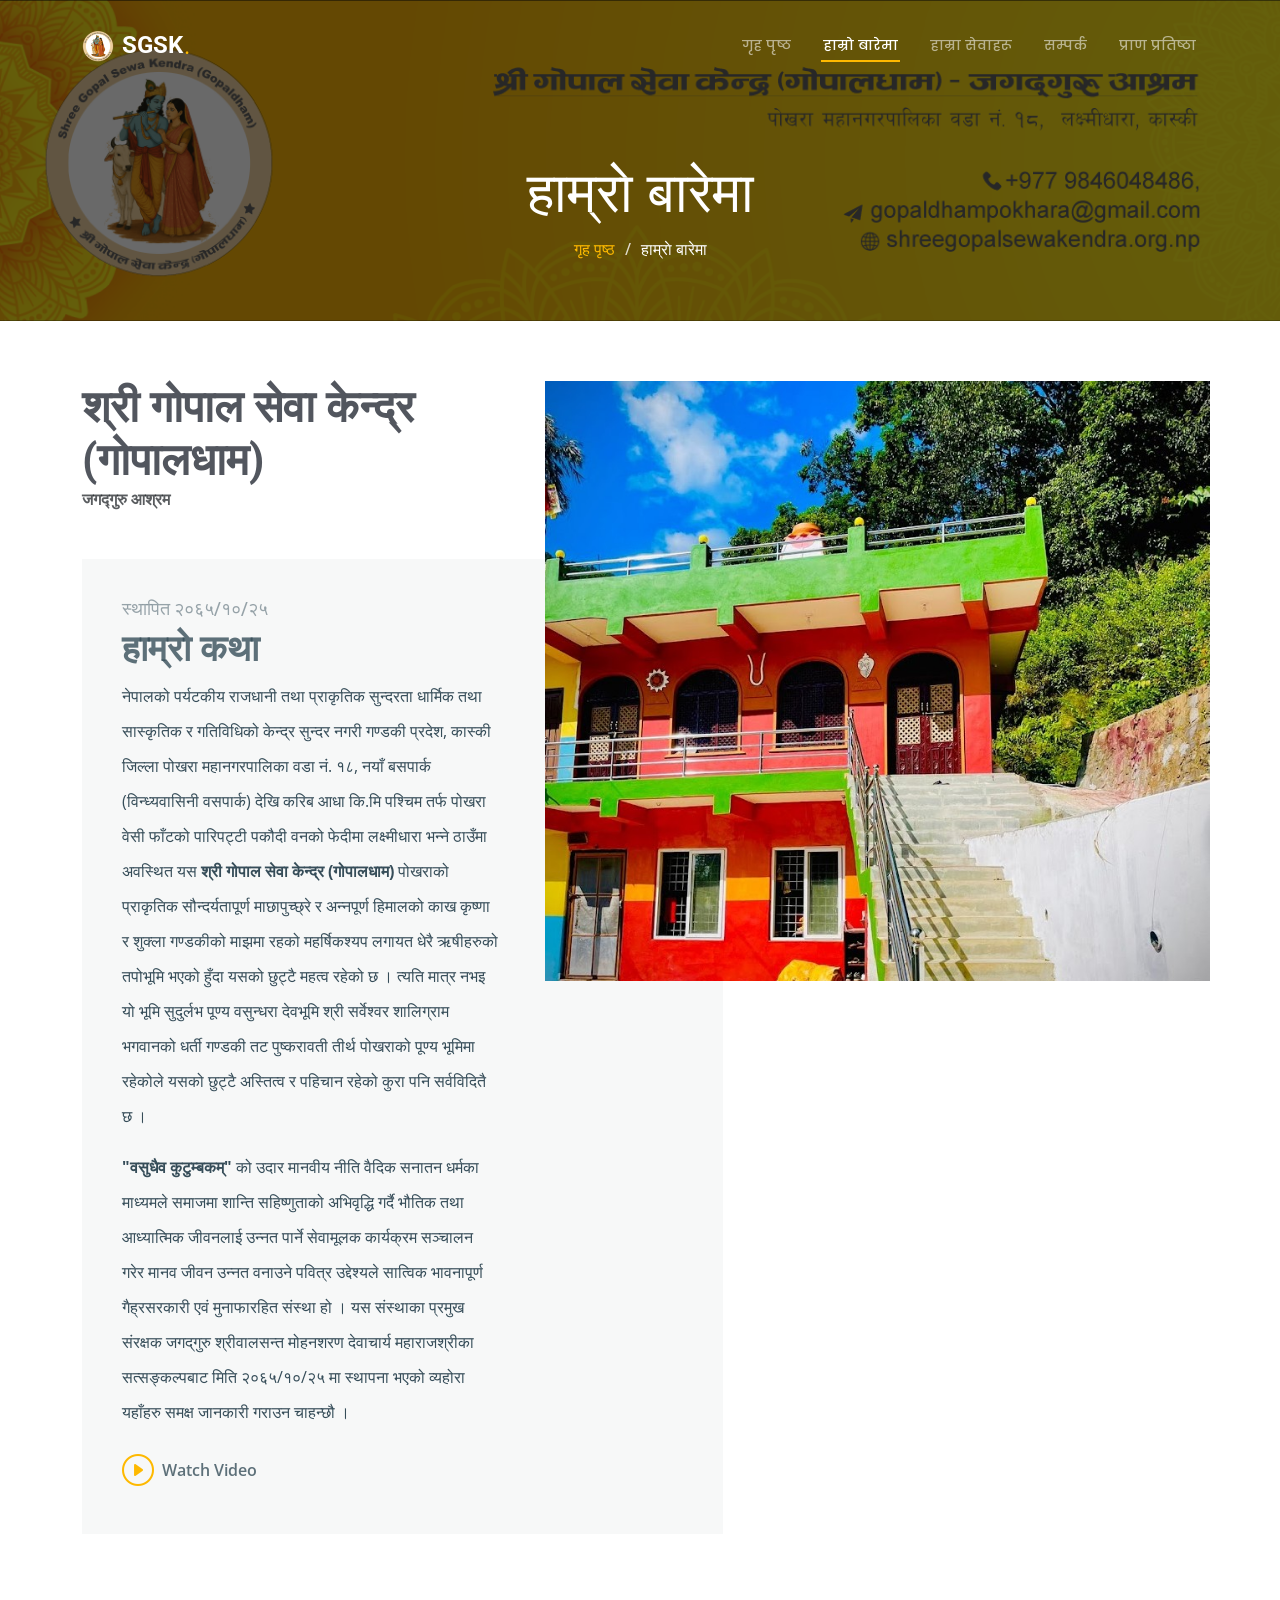
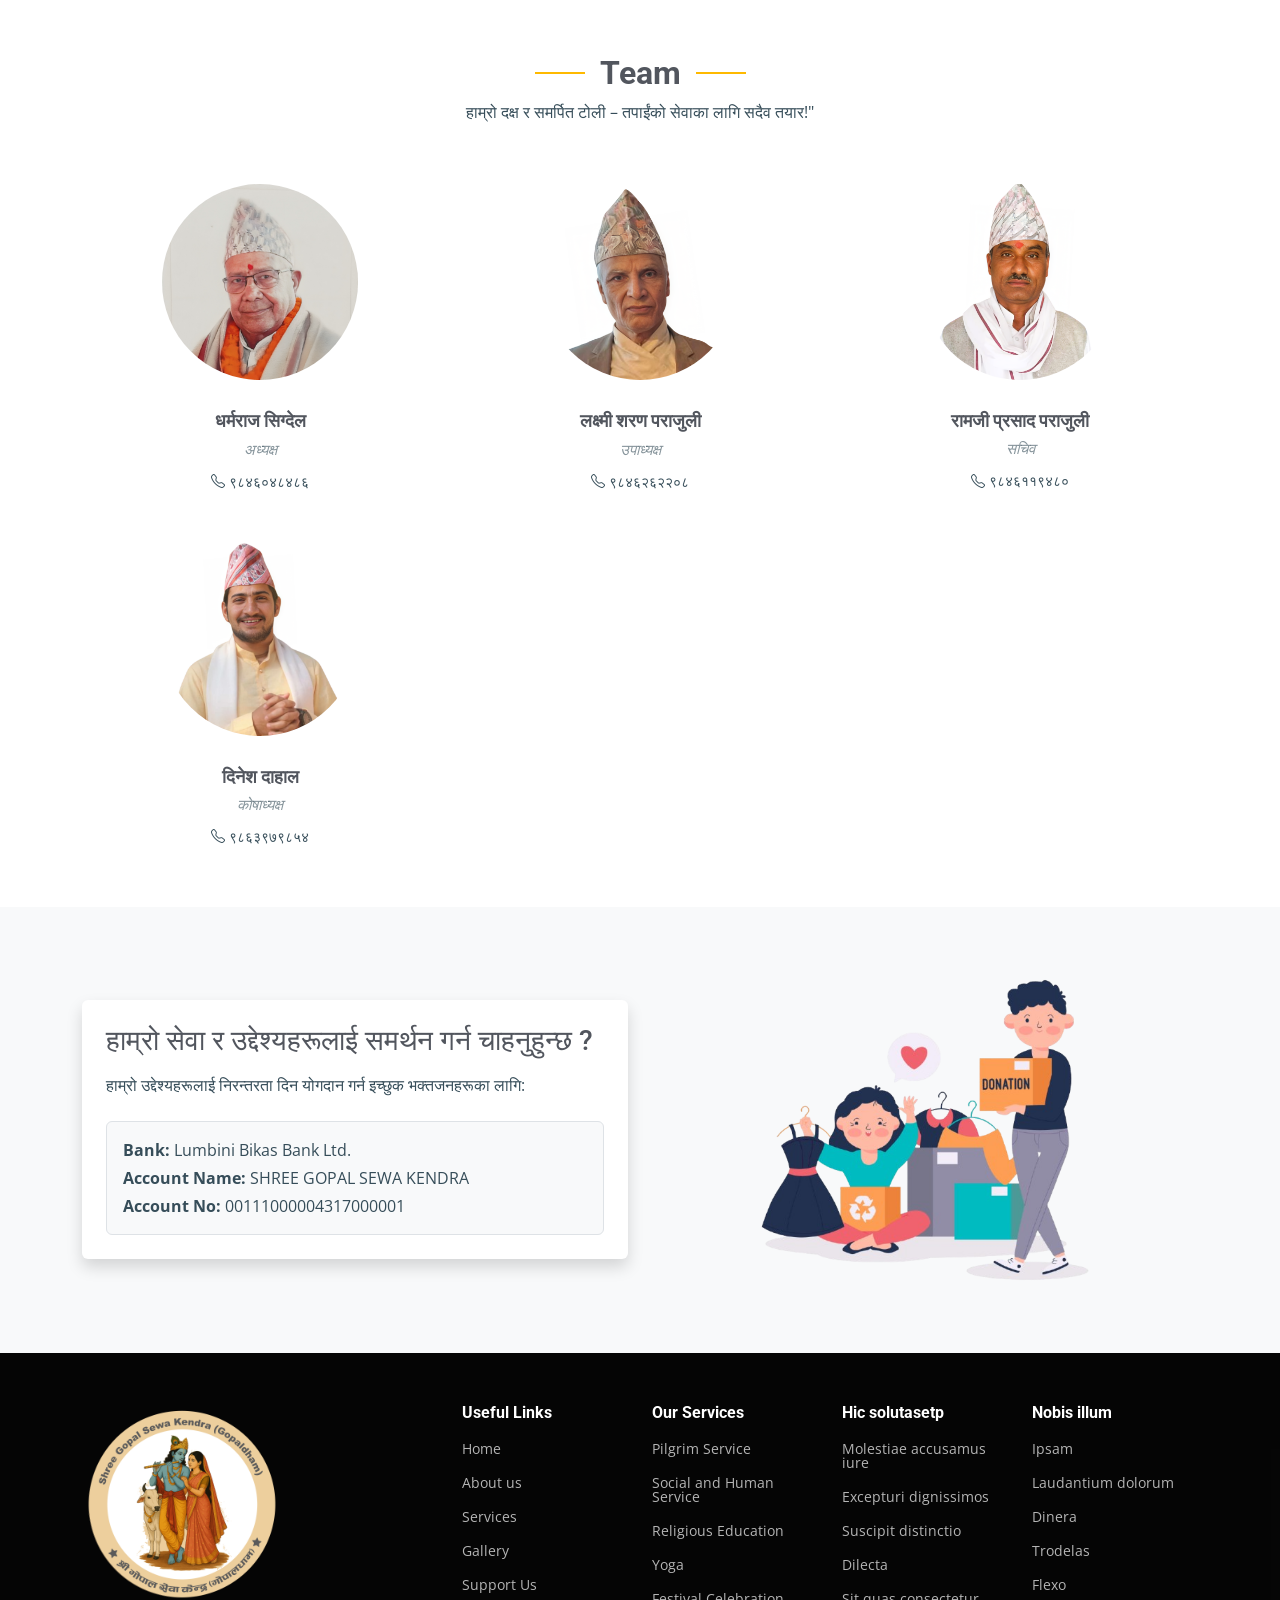
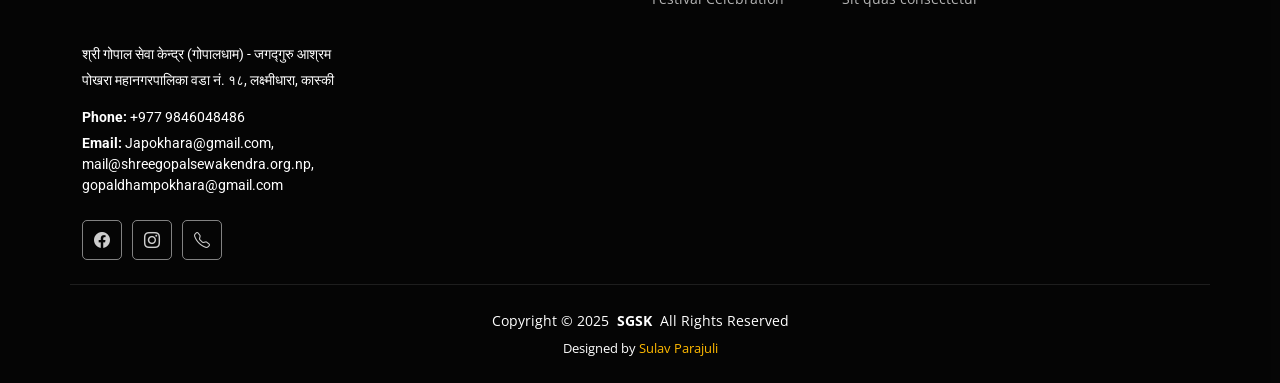
==== commit c4febceb: "pranpratishtha page initiate" ====
--- a/about.html
+++ b/about.html
@@ -54,6 +54,7 @@
           <li><a href="about.html" class="active">हाम्राे बारेमा</a></li>
           <li><a href="services.html">हाम्रा सेवाहरू</a></li>
           <li><a href="contact.html">सम्पर्क</a></li>
+          <li><a href="pranpratishtha.html">प्राण प्रतिष्ठा</a></li>
         </ul>
         <i class="mobile-nav-toggle d-xl-none bi bi-list"></i>
       </nav>
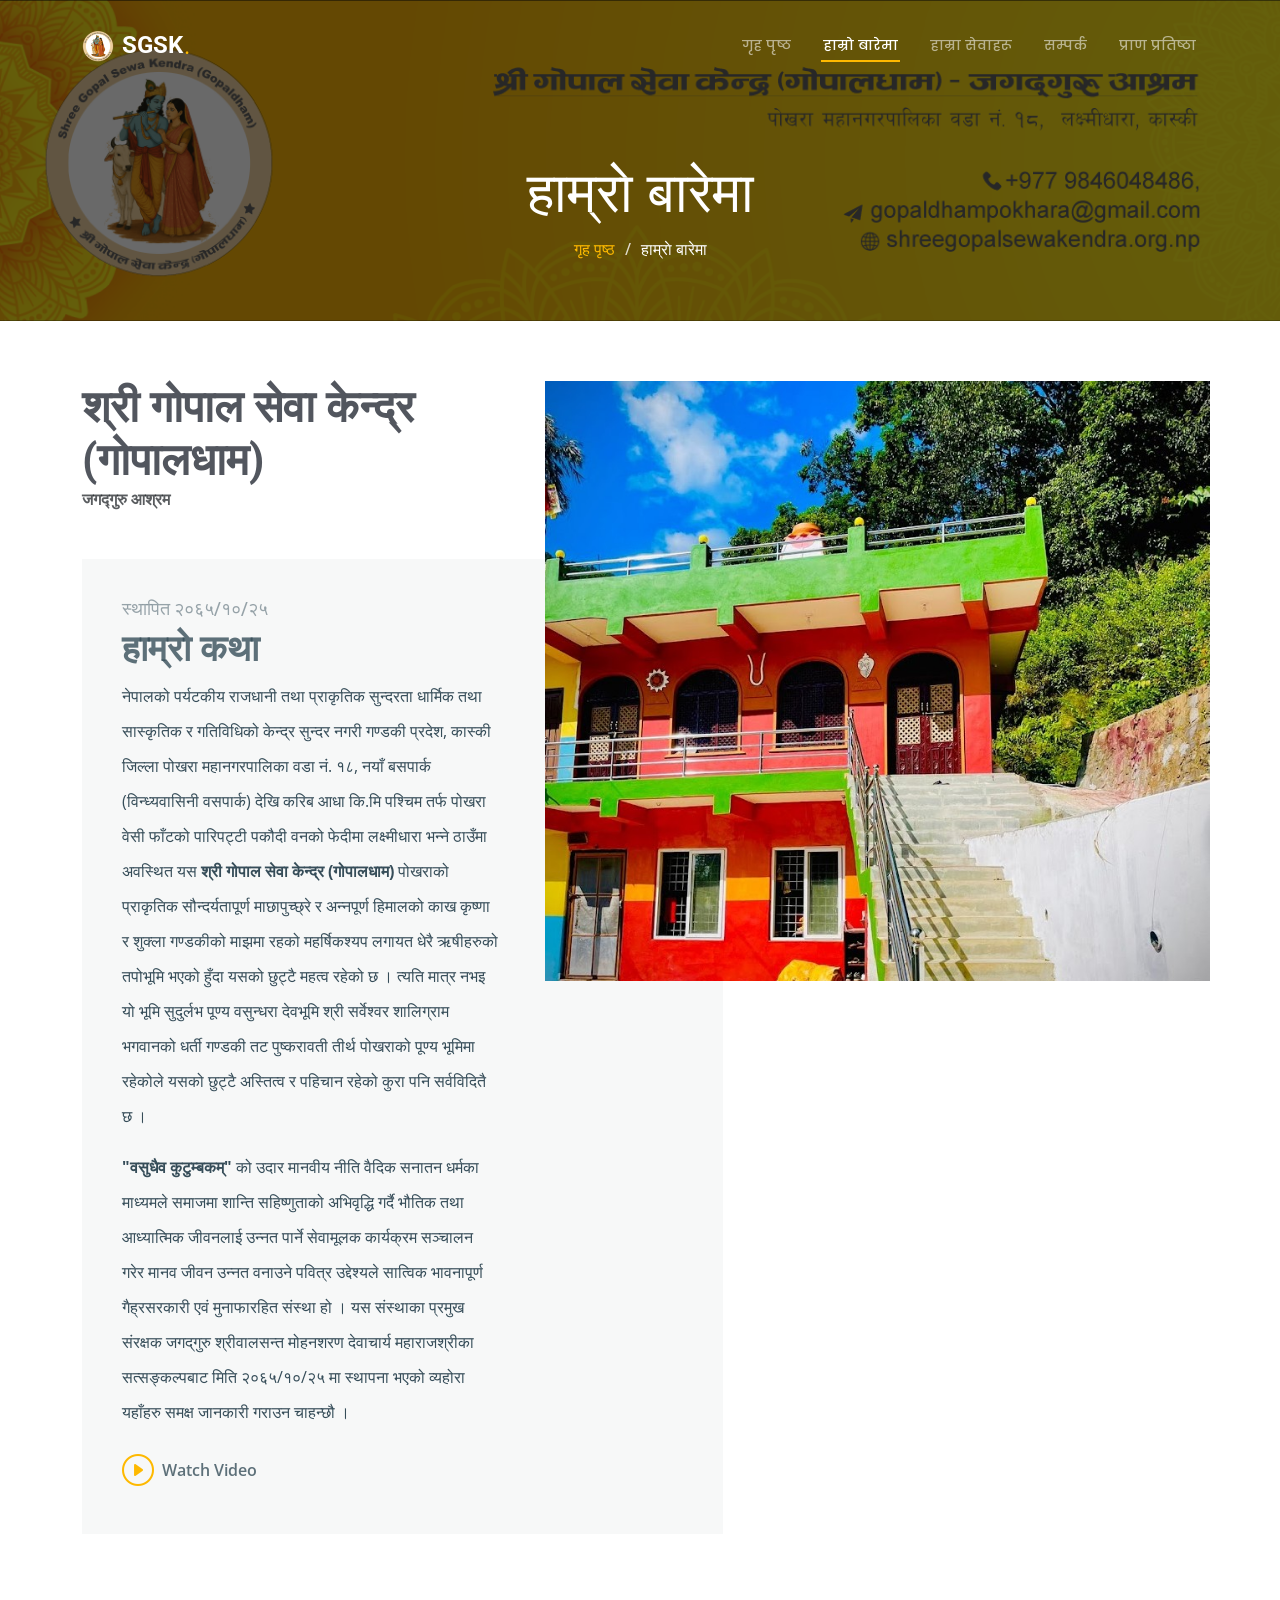
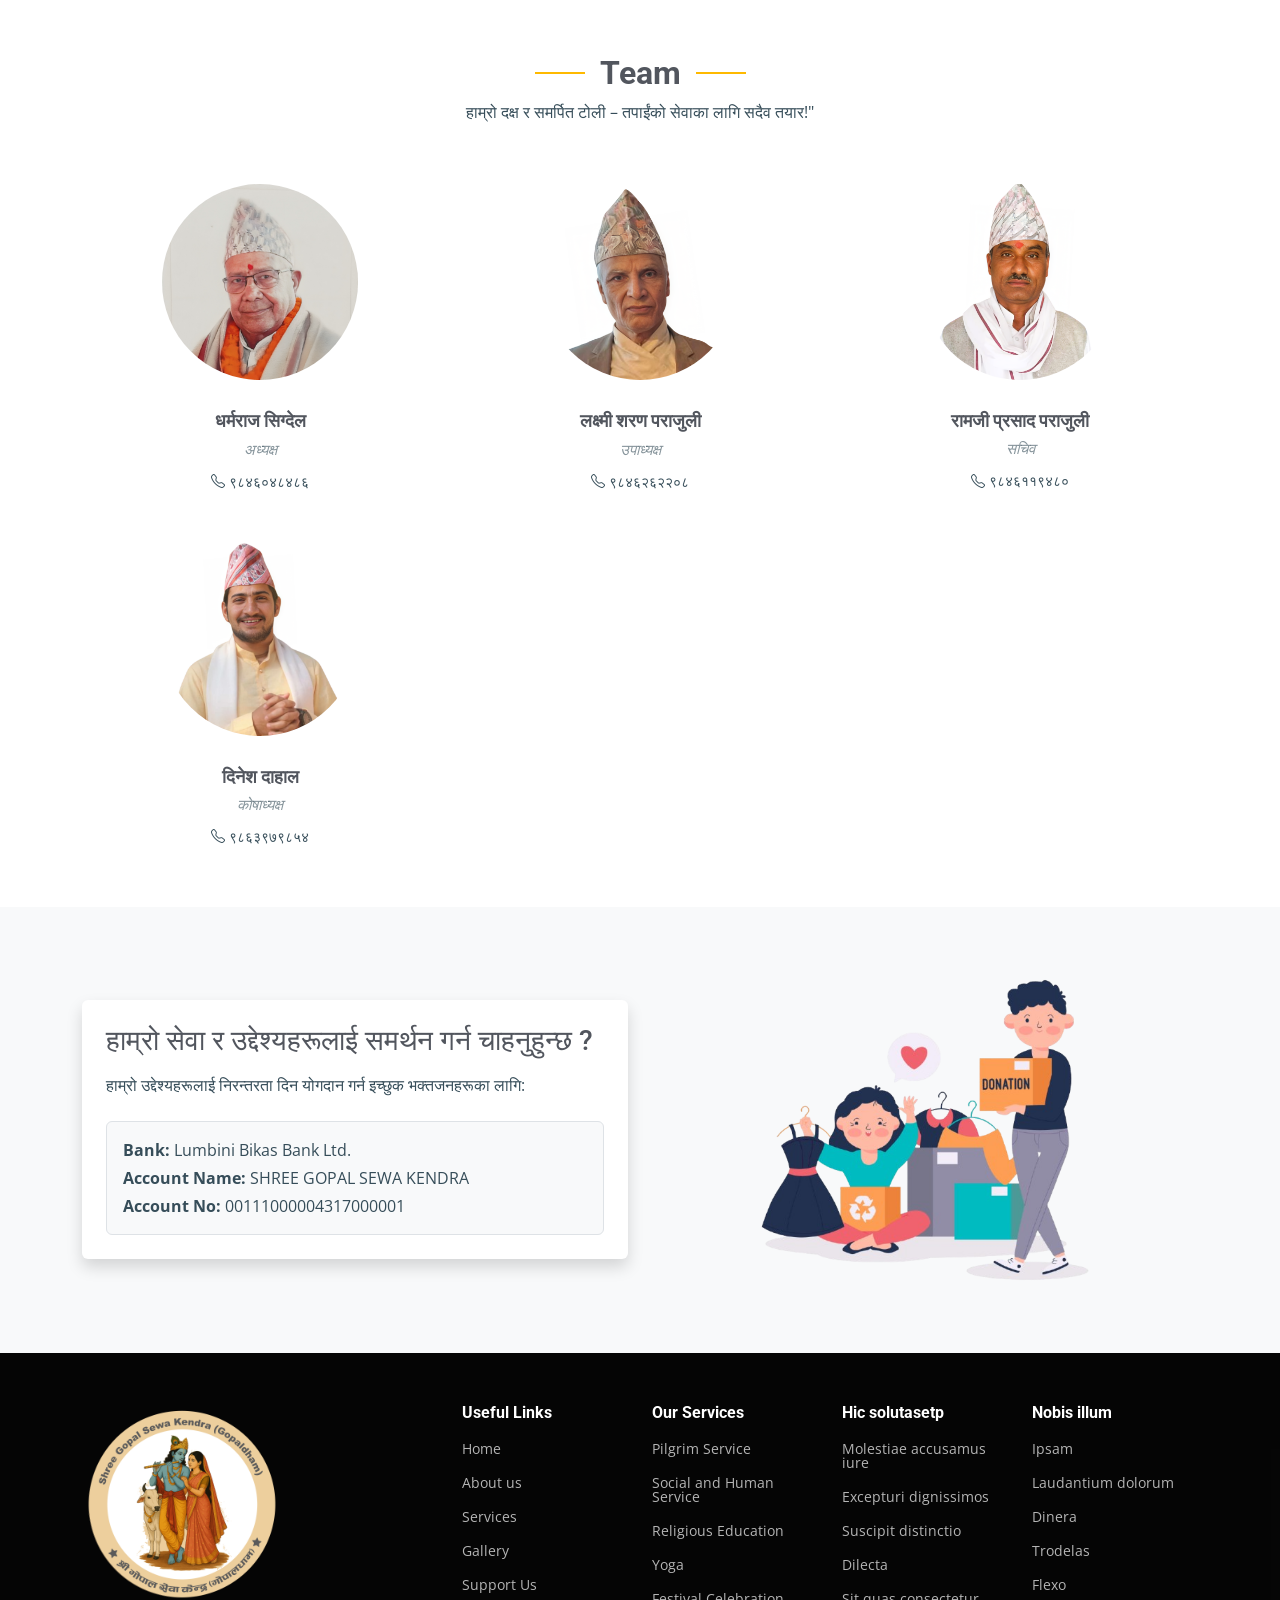
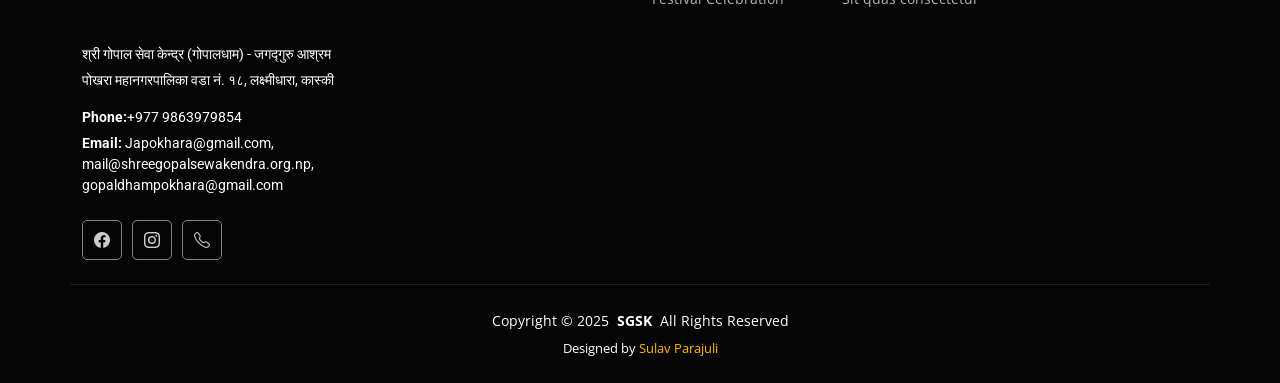
==== commit 007c1d88: "Enhanced pradpratistha page." ====
--- a/about.html
+++ b/about.html
@@ -233,13 +233,13 @@
           <div class="footer-contact pt-3">
             <p>श्री गोपाल सेवा केन्द्र (गोपालधाम) - जगद्गुरु आश्रम</p>
             <p>पोखरा महानगरपालिका वडा नं. १८, लक्ष्मीधारा, कास्की</p>
-            <p class="mt-3"><strong>Phone:</strong> <span>+977 9846048486</span></p>
+            <p class="mt-3"><strong>Phone:</strong><span>+977 9863979854</span></p>
             <p><strong>Email:</strong> <span>Japokhara@gmail.com, mail@shreegopalsewakendra.org.np, gopaldhampokhara@gmail.com</span></p>
           </div>
           <div class="social-links d-flex mt-4">
             <a href="https://www.facebook.com/profile.php?id=61552426474340"><i class="bi bi-facebook"></i></a>
             <a href=""><i class="bi bi-instagram"></i></a>
-            <a href="tel:9846048486"><i class="bi bi-telephone"></i></a>
+            <a href="tel:9863979854"><i class="bi bi-telephone"></i></a>
           </div>
         </div>
 
--- a/assets/css/main.css
+++ b/assets/css/main.css
@@ -90,6 +90,24 @@
   font-family: var(--heading-font);
 }
 
+h2.invitation {
+  font-family: "Kalam", cursive;
+  font-weight: 700;
+  font-size: 2.5rem !important;
+}
+
+@media (max-width: 1200px) {
+  h2.invitation {
+    font-size: 2rem !important;
+  }
+}
+
+@media (max-width: 576px) {
+  h2.invitation {
+    font-size: 1.5rem !important;
+  }
+}
+
 /* PHP Email Form Messages
 ------------------------------*/
 .php-email-form .error-message {
@@ -2864,4 +2882,31 @@
   padding-left: 5px;
   color: color-mix(in srgb, var(--default-color), transparent 60%);
   font-size: 14px;
+}
+
+
+/*--------------------------------------------------------------
+# Prad Pratishtha
+--------------------------------------------------------------*/
+
+.book-text {
+  font-size: 1.1rem;
+  line-height: 35px;
+  color: #333;
+  margin-bottom: 15px;
+  text-align: justify;
+}
+
+.subheading {
+  font-family: 'Georgia', serif;
+  font-size: 1.5rem;
+  color: var(--accent-color);
+  margin-bottom: 20px;
+  text-align: justify;
+}
+
+#see-details .container {
+  padding-top: 0px !important;
+  padding: 30px;
+  margin: 0 auto;
 }
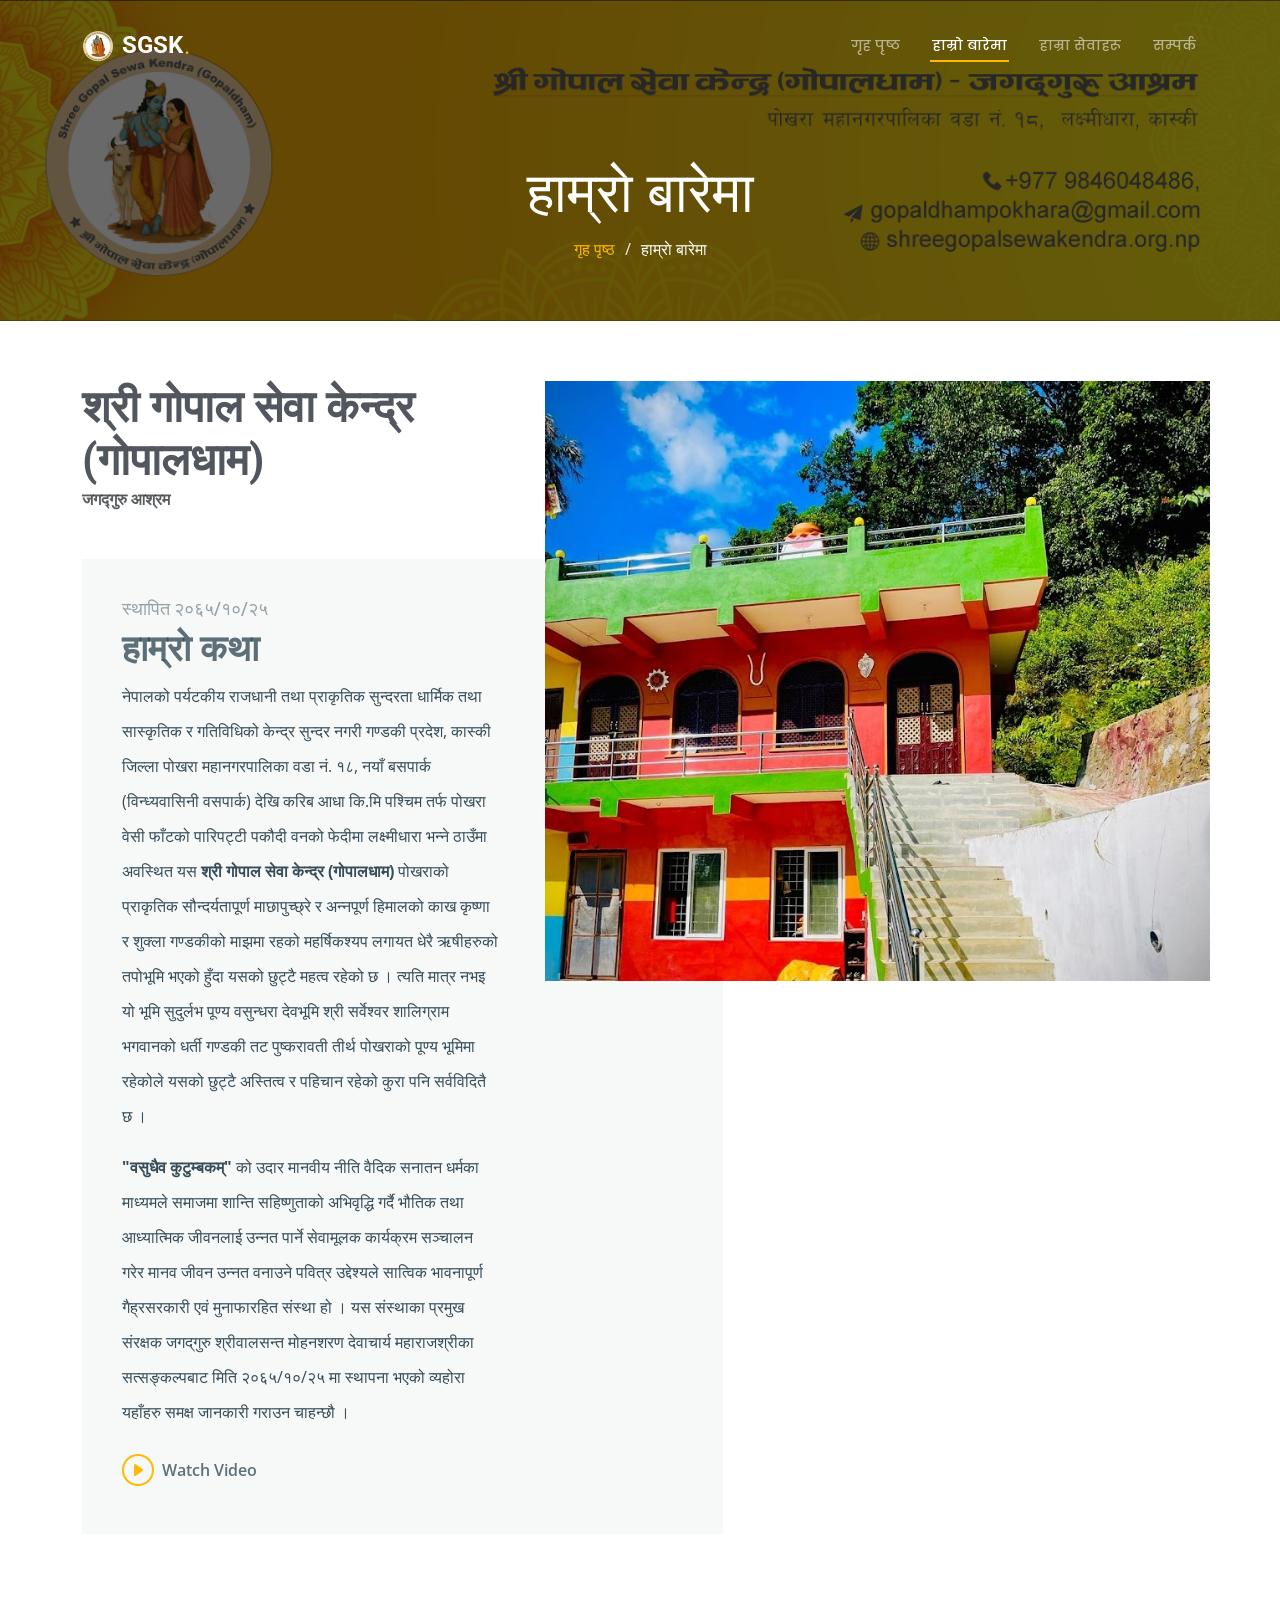
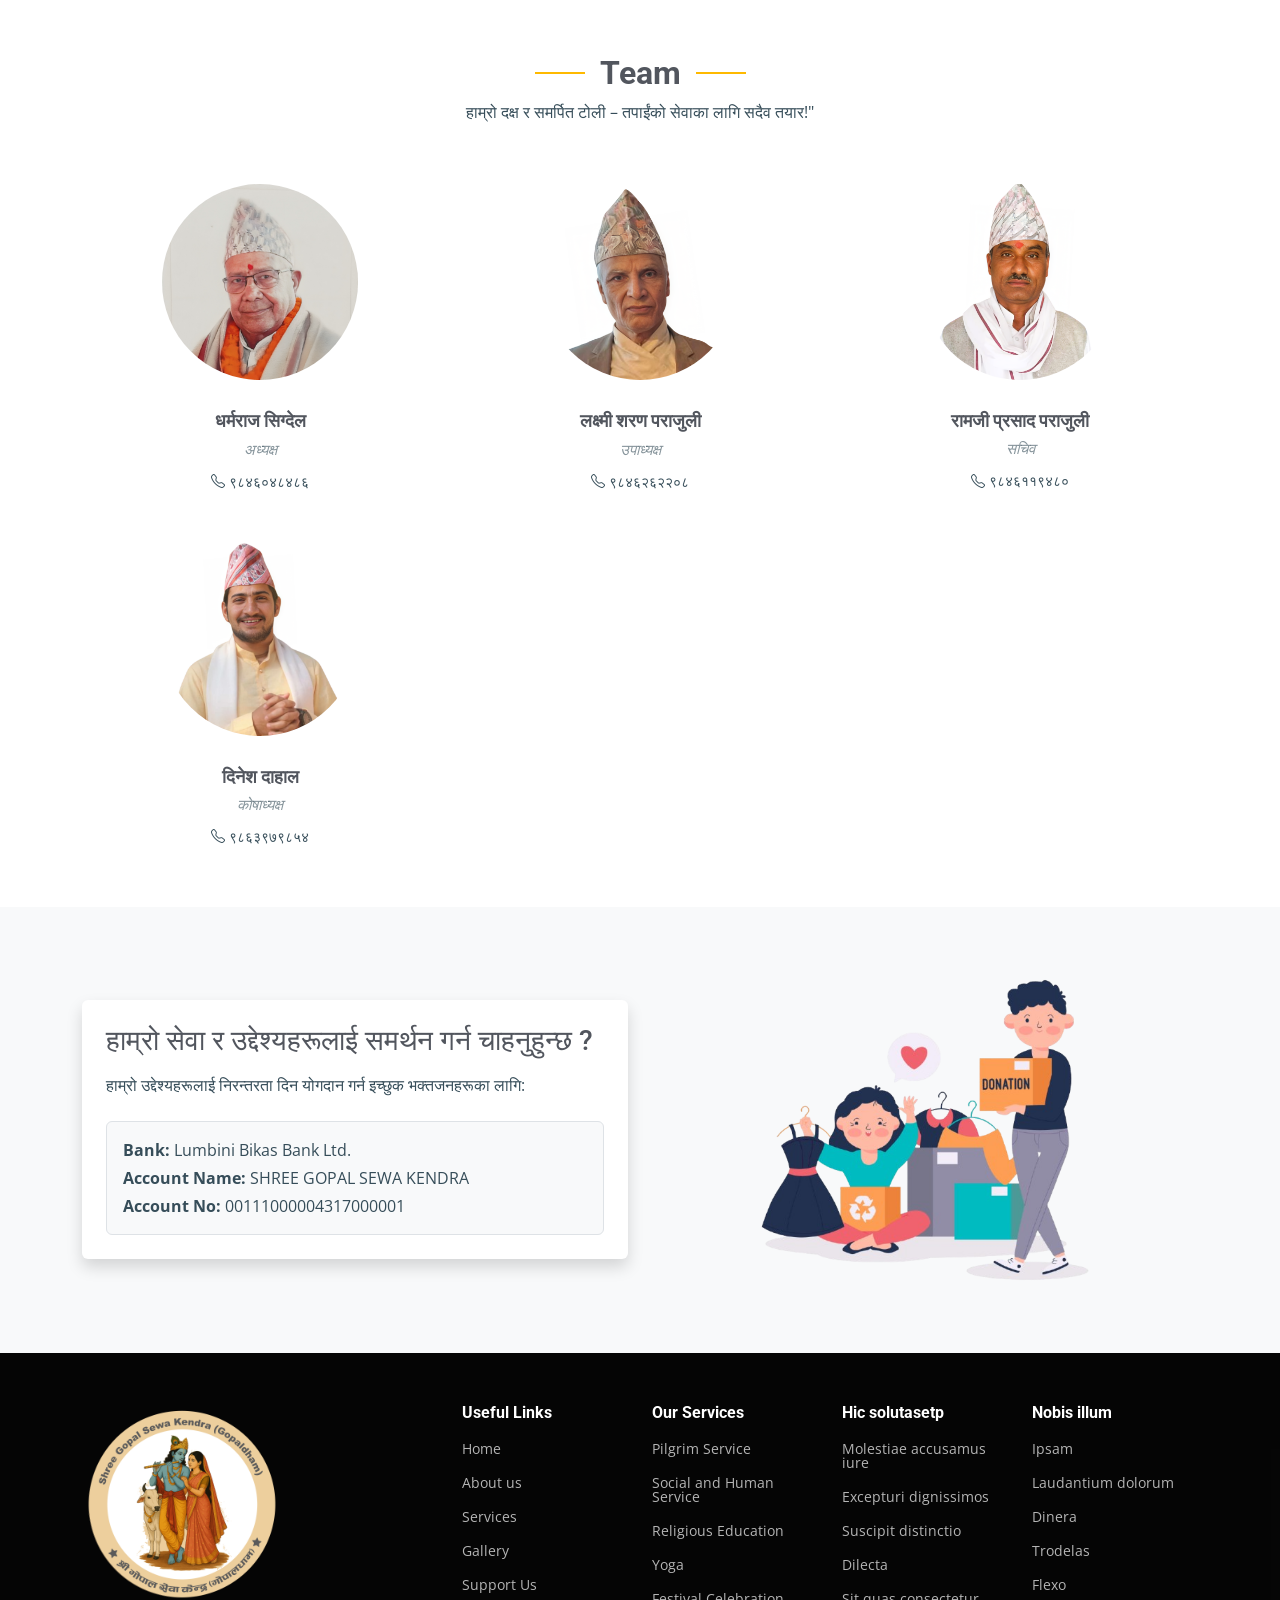
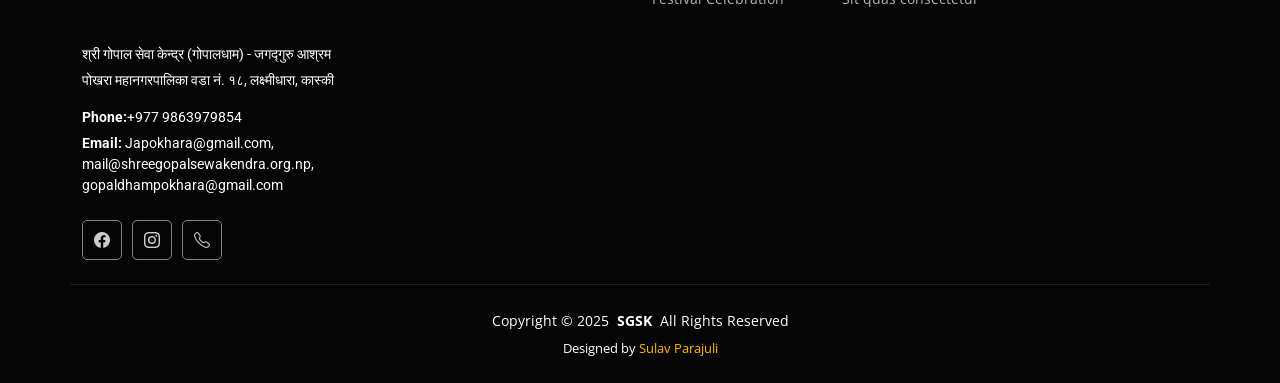
==== commit 570d1f35: "removed unnecessary stuffs." ====
--- a/about.html
+++ b/about.html
@@ -54,7 +54,6 @@
           <li><a href="about.html" class="active">हाम्राे बारेमा</a></li>
           <li><a href="services.html">हाम्रा सेवाहरू</a></li>
           <li><a href="contact.html">सम्पर्क</a></li>
-          <li><a href="pranpratishtha.html">प्राण प्रतिष्ठा</a></li>
         </ul>
         <i class="mobile-nav-toggle d-xl-none bi bi-list"></i>
       </nav>
@@ -103,7 +102,7 @@
 
               <div class="watch-video d-flex align-items-center position-relative">
                 <i class="bi bi-play-circle"></i>
-                <a href="" class="glightbox stretched-link">Watch Video</a>
+                <a href="https://www.youtube.com/watch?v=abcdefghijk" class="glightbox stretched-link">Watch Video</a>
               </div>
             </div>
           </div>
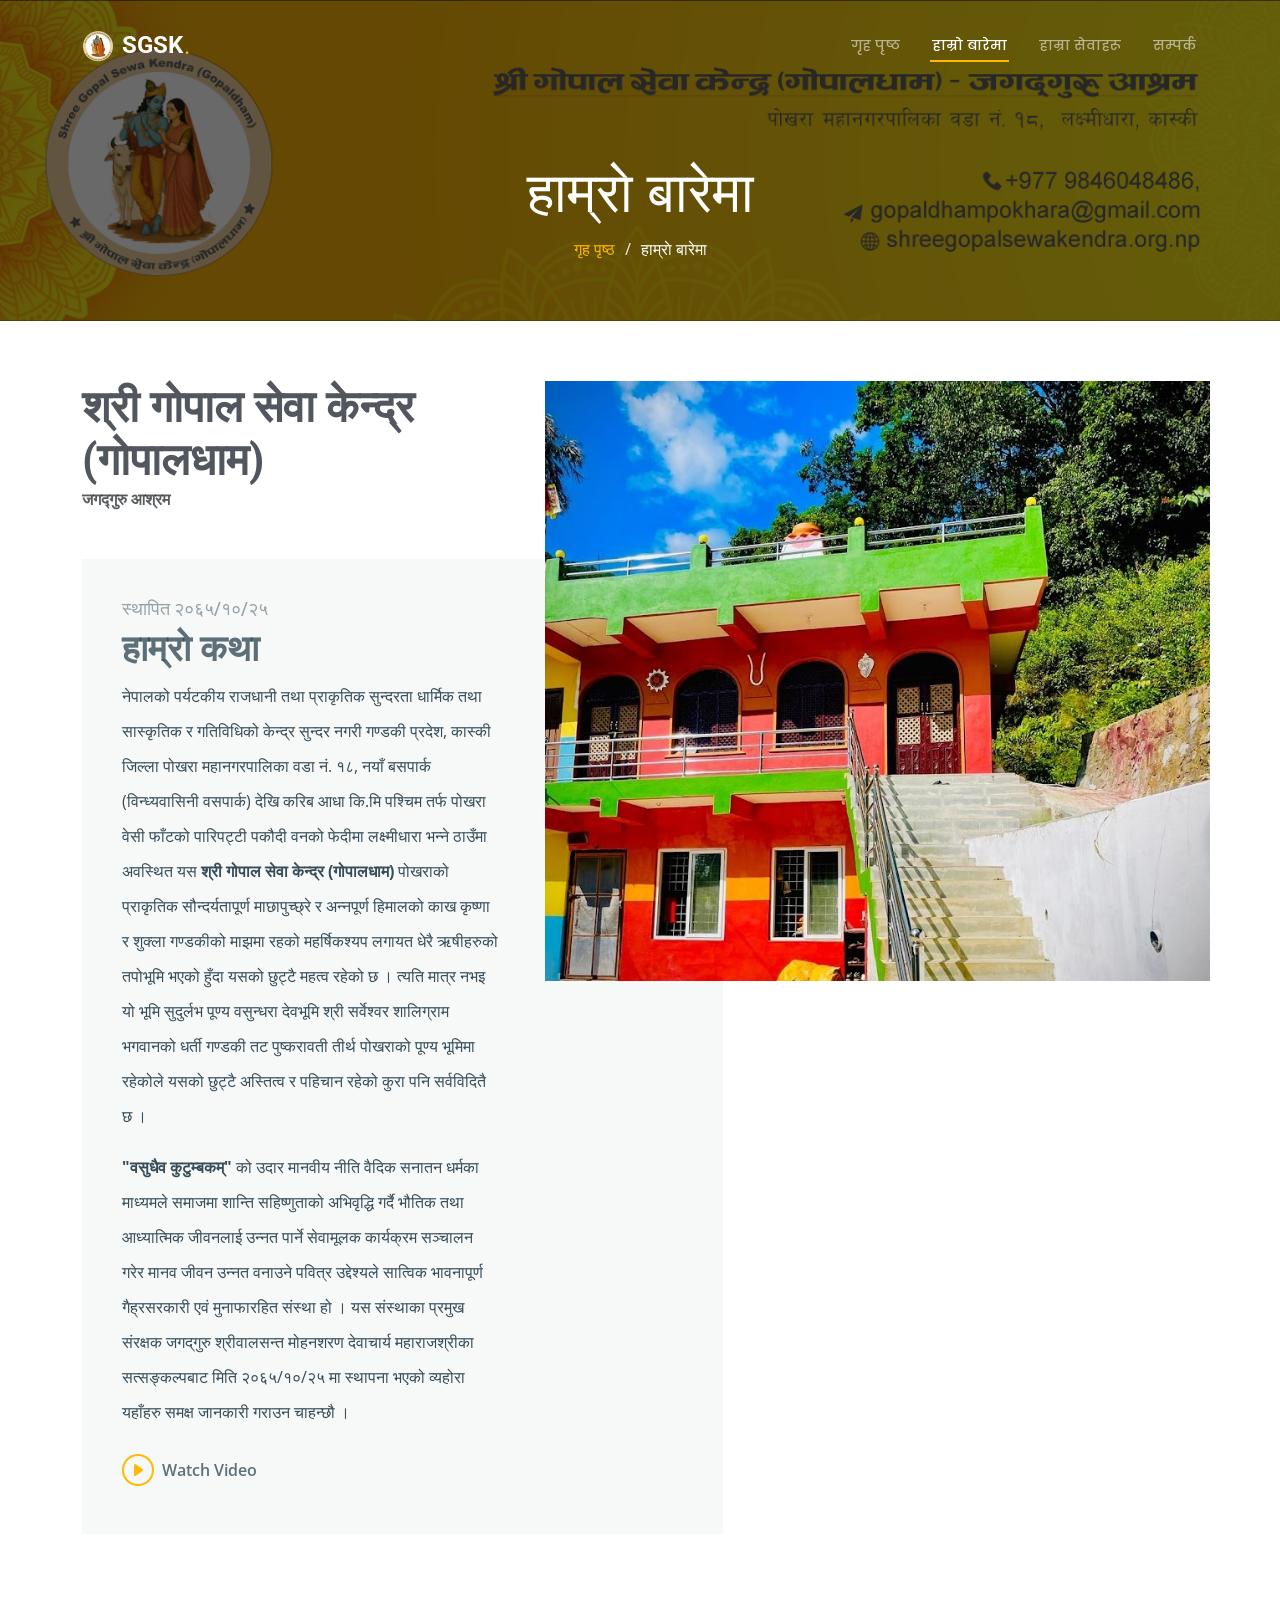
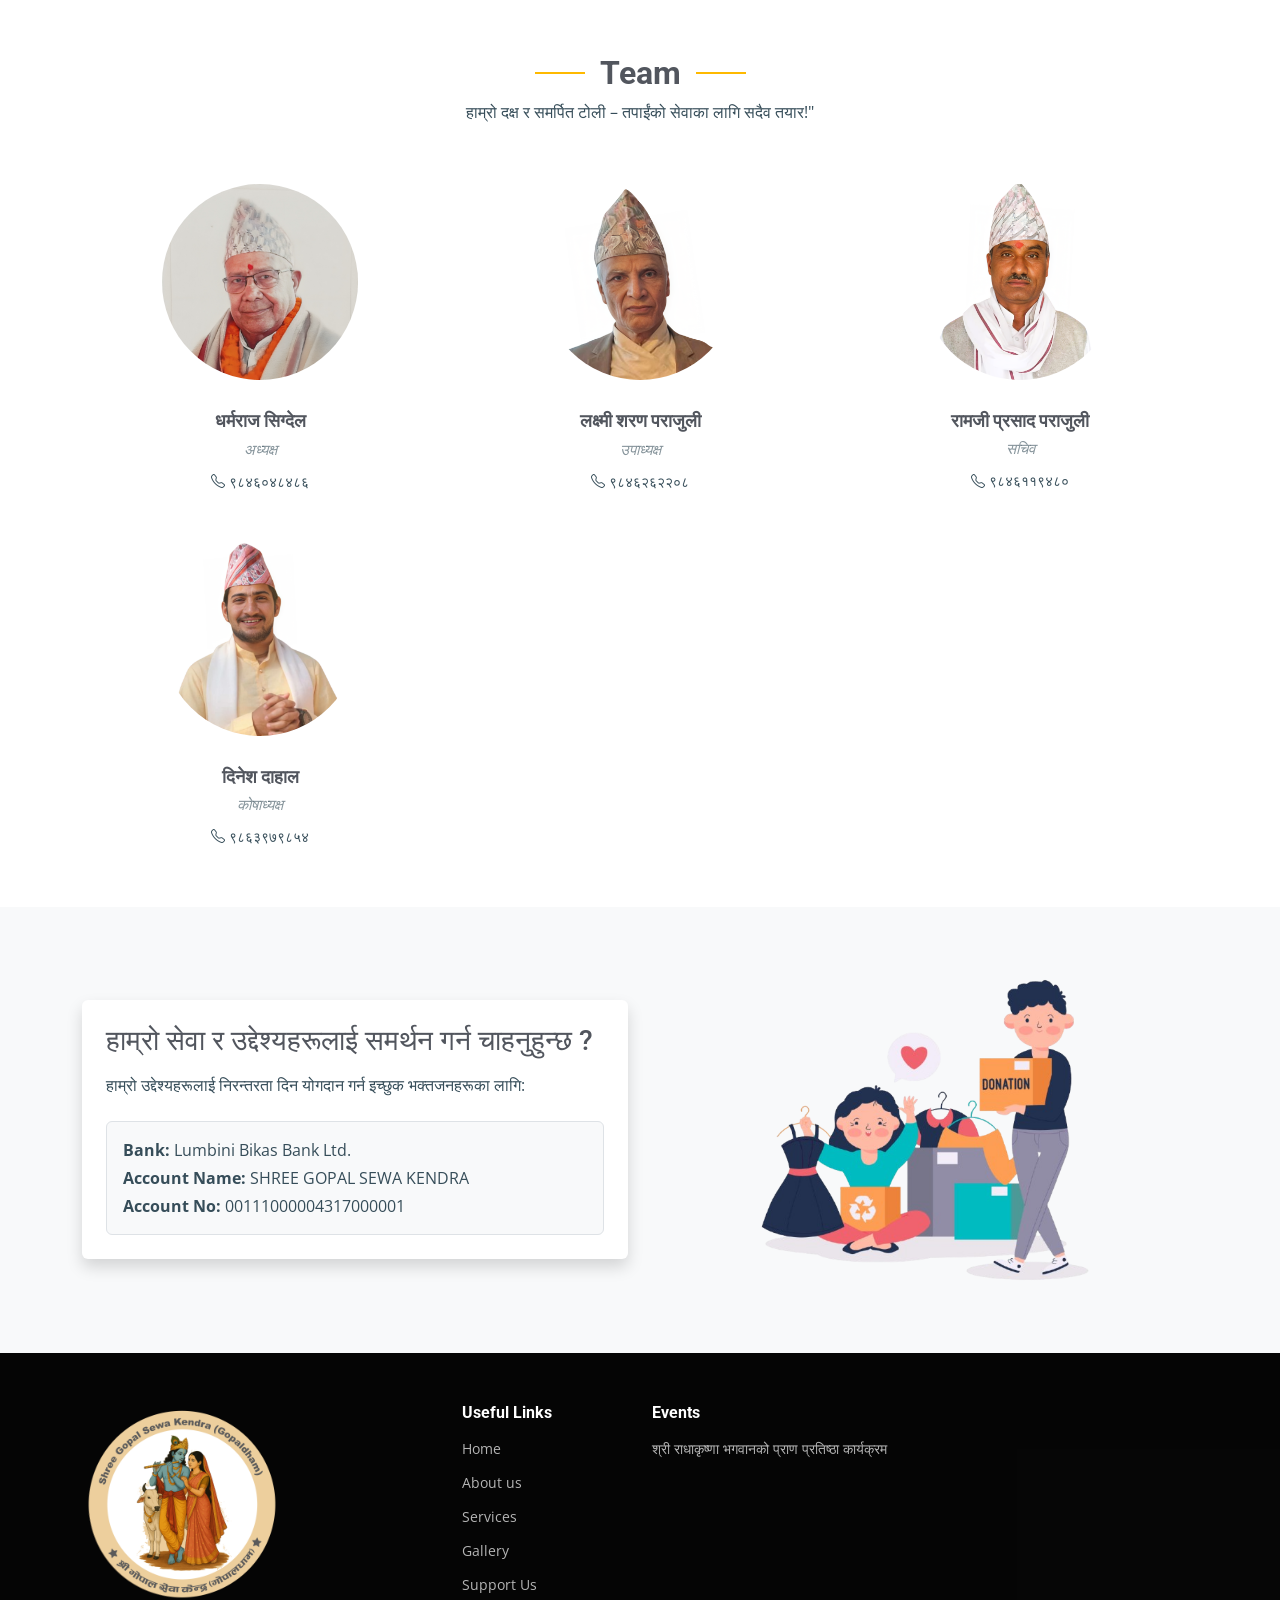
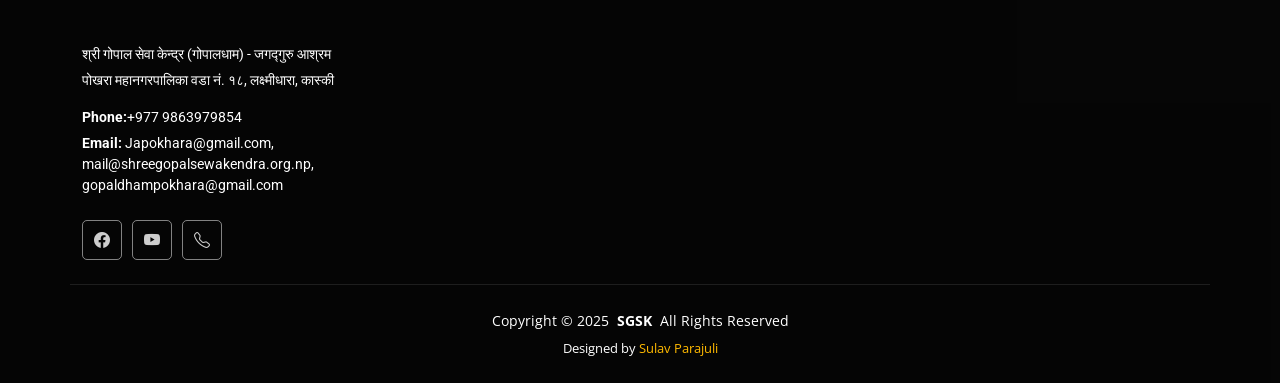
==== commit f60cfd36: "Added youtube and facebook integration." ====
--- a/about.html
+++ b/about.html
@@ -236,8 +236,8 @@
             <p><strong>Email:</strong> <span>Japokhara@gmail.com, mail@shreegopalsewakendra.org.np, gopaldhampokhara@gmail.com</span></p>
           </div>
           <div class="social-links d-flex mt-4">
-            <a href="https://www.facebook.com/profile.php?id=61552426474340"><i class="bi bi-facebook"></i></a>
-            <a href=""><i class="bi bi-instagram"></i></a>
+            <a href="https://www.facebook.com/shreegopalsewakendra/"><i class="bi bi-facebook"></i></a>
+            <a href="https://youtube.com/@gopaldhampokhara?si=ST211cMJ4msP6U4U"><i class="bi bi-youtube"></i></a>
             <a href="tel:9863979854"><i class="bi bi-telephone"></i></a>
           </div>
         </div>
@@ -253,37 +253,15 @@
           </ul>
         </div>
 
-        <div class="col-lg-2 col-md-3 footer-links">
-          <h4>Our Services</h4>
+        <div class="col-lg-3 col-md-3 footer-links">
+          <h4>Events</h4>
           <ul>
-            <li><a href="services.html">Pilgrim Service</a></li>
-            <li><a href="services.html">Social and Human Service</a></li>
-            <li><a href="services.html">Religious Education</a></li>
-            <li><a href="services.html">Yoga</a></li>
-            <li><a href="services.html">Festival Celebration</a></li>
+            <li><a href="https://www.youtube.com/watch?v=m0OshWySDaY">श्री राधाकृष्णा भगवानको प्राण प्रतिष्ठा कार्यक्रम</a></li>
           </ul>
         </div>
 
-        <div class="col-lg-2 col-md-3 footer-links">
-          <h4>Hic solutasetp</h4>
-          <ul>
-            <li><a href="#">Molestiae accusamus iure</a></li>
-            <li><a href="#">Excepturi dignissimos</a></li>
-            <li><a href="#">Suscipit distinctio</a></li>
-            <li><a href="#">Dilecta</a></li>
-            <li><a href="#">Sit quas consectetur</a></li>
-          </ul>
-        </div>
-
-        <div class="col-lg-2 col-md-3 footer-links">
-          <h4>Nobis illum</h4>
-          <ul>
-            <li><a href="#">Ipsam</a></li>
-            <li><a href="#">Laudantium dolorum</a></li>
-            <li><a href="#">Dinera</a></li>
-            <li><a href="#">Trodelas</a></li>
-            <li><a href="#">Flexo</a></li>
-          </ul>
+        <div class="col-lg-3 col-md-6 footer-links">
+          <iframe src="https://www.facebook.com/plugins/page.php?href=https%3A%2F%2Fwww.facebook.com%2Fshreegopalsewakendra%2F&tabs=timeline&width=340&height=340&small_header=false&adapt_container_width=true&hide_cover=false&show_facepile=true&appId" width="340" height="340" style="border:none;overflow:hidden" scrolling="no" frameborder="0" allowfullscreen="true" allow="autoplay; clipboard-write; encrypted-media; picture-in-picture; web-share"></iframe>
         </div>
 
       </div>
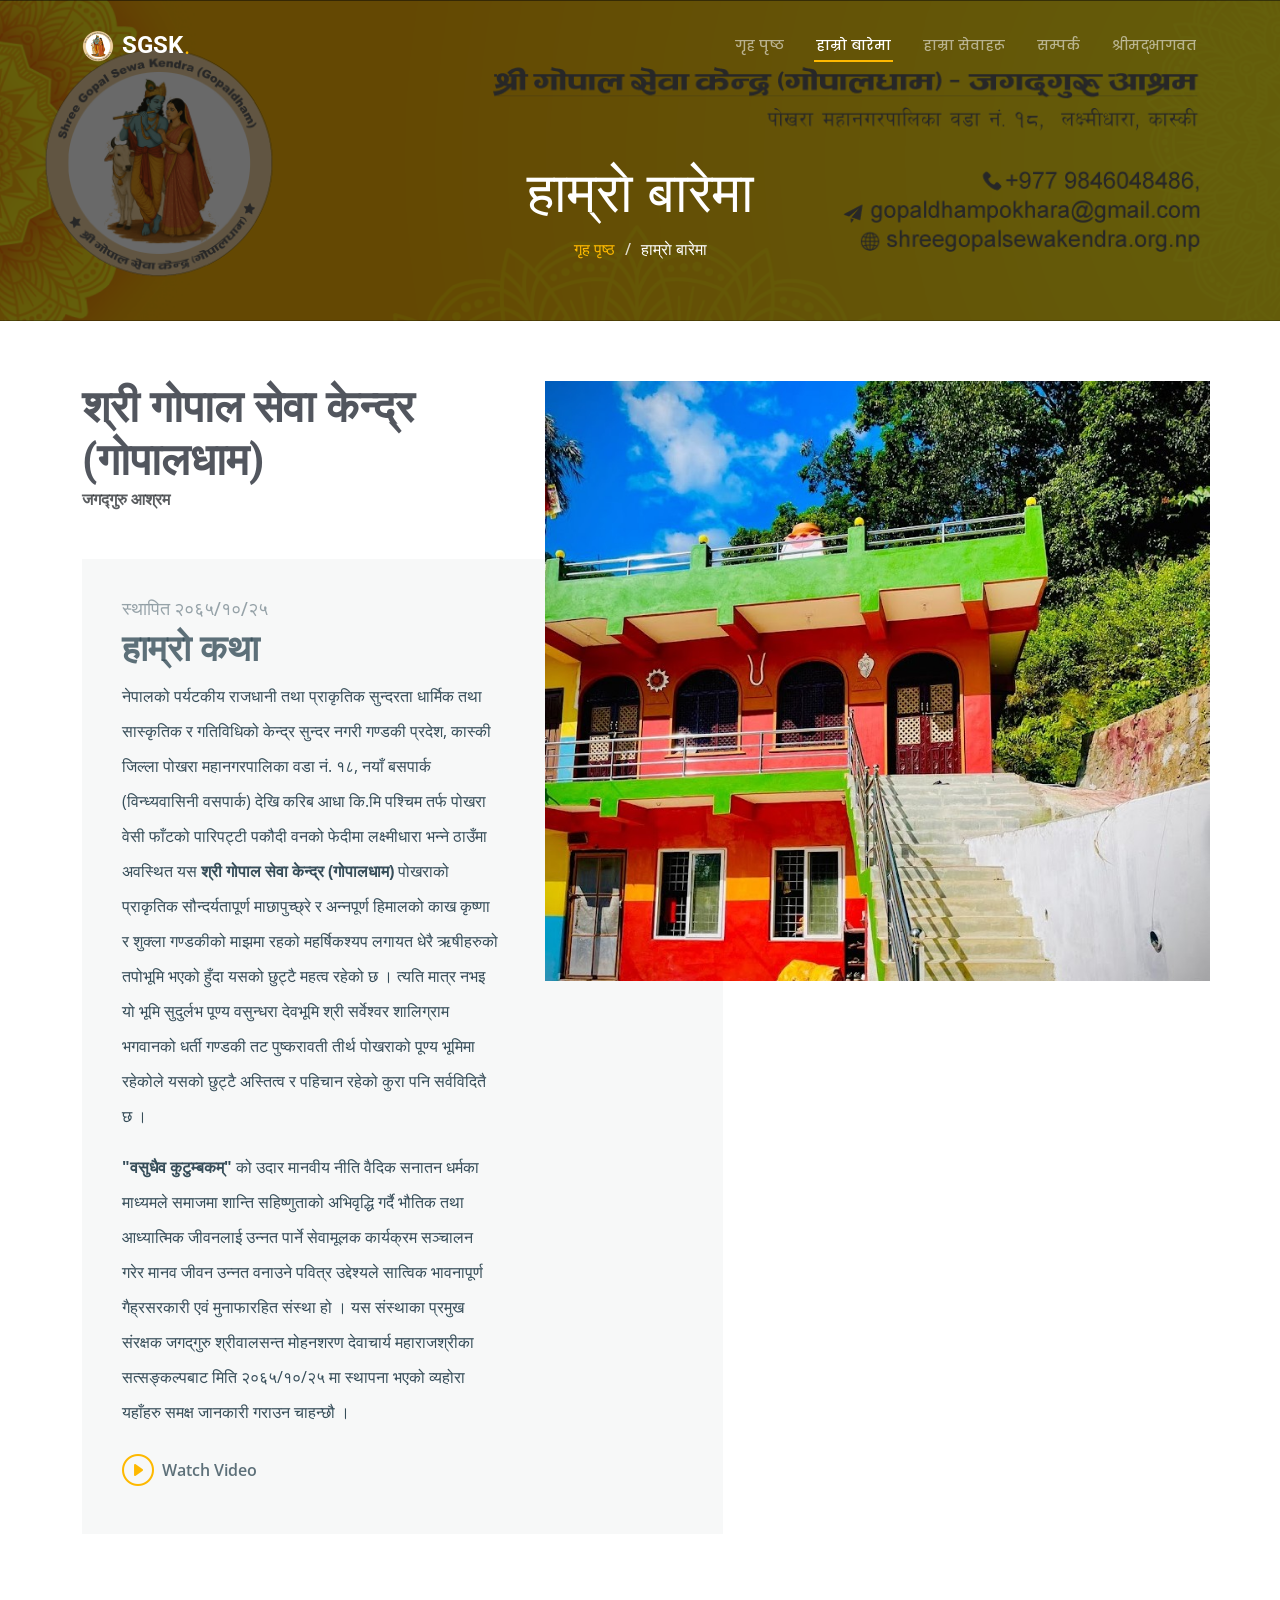
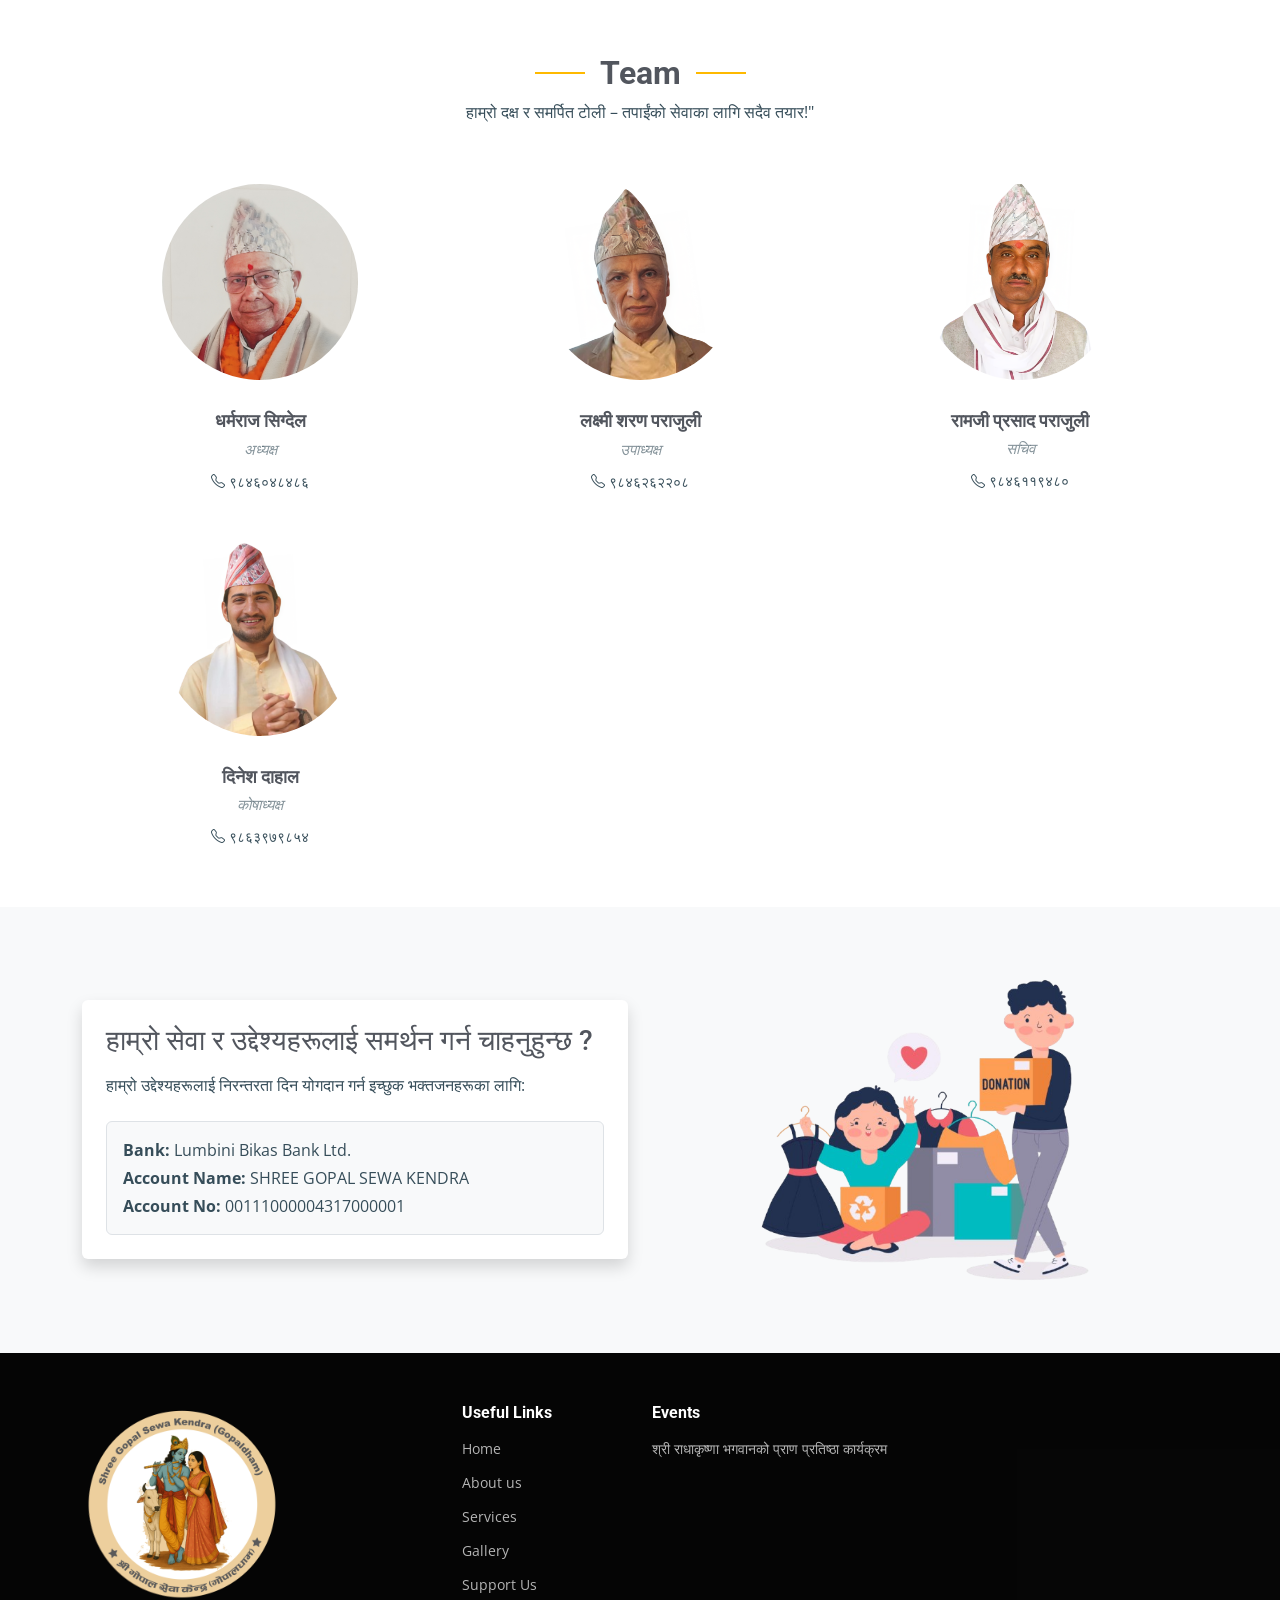
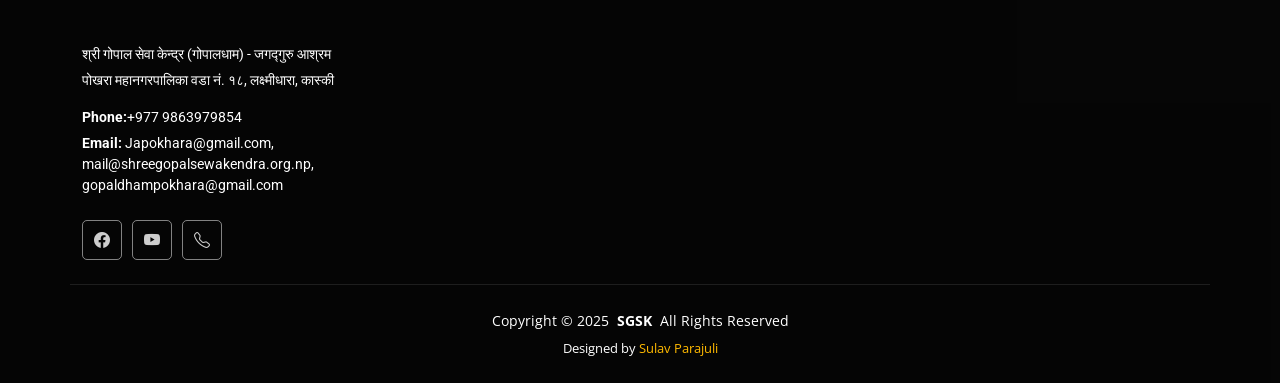
==== commit 09b2989d: "new changes" ====
--- a/about.html
+++ b/about.html
@@ -54,6 +54,7 @@
           <li><a href="about.html" class="active">हाम्राे बारेमा</a></li>
           <li><a href="services.html">हाम्रा सेवाहरू</a></li>
           <li><a href="contact.html">सम्पर्क</a></li>
+          <li><a href="anniversary.html">श्रीमद्भागवत</a></li>
         </ul>
         <i class="mobile-nav-toggle d-xl-none bi bi-list"></i>
       </nav>
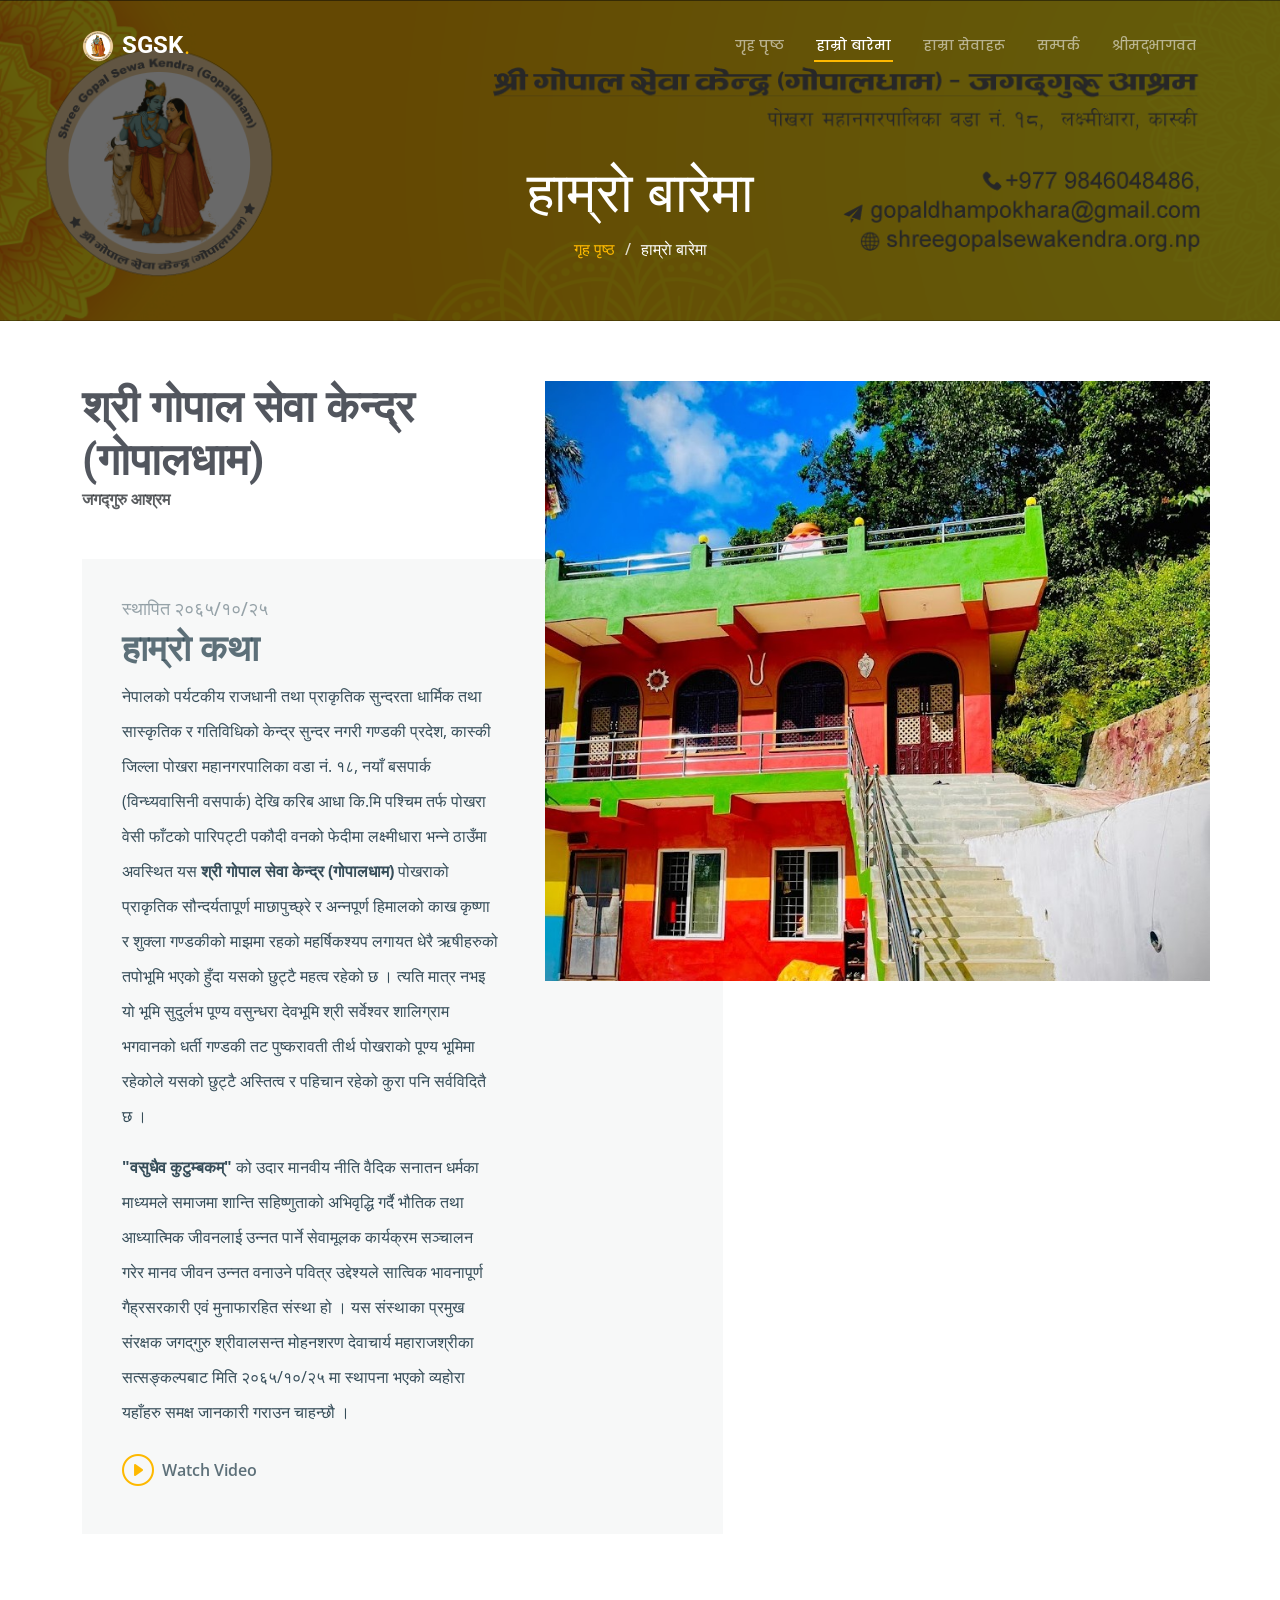
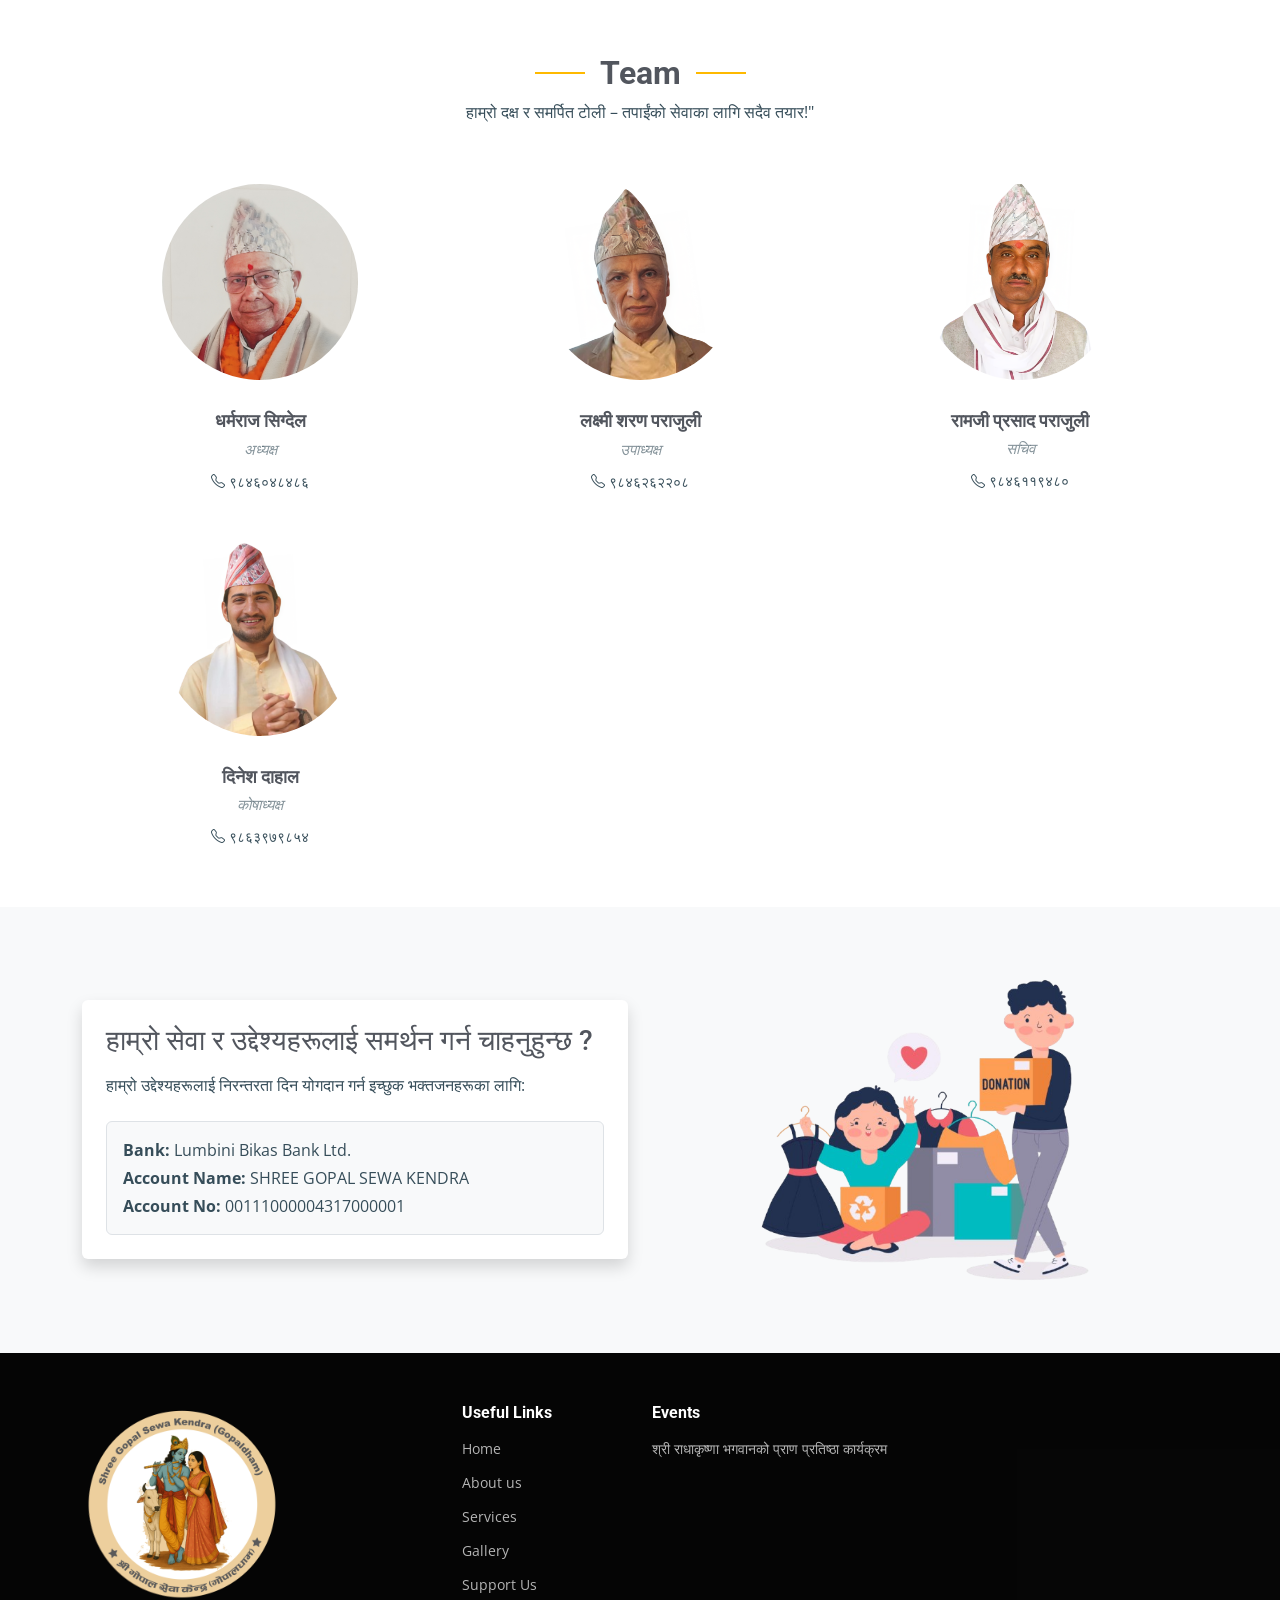
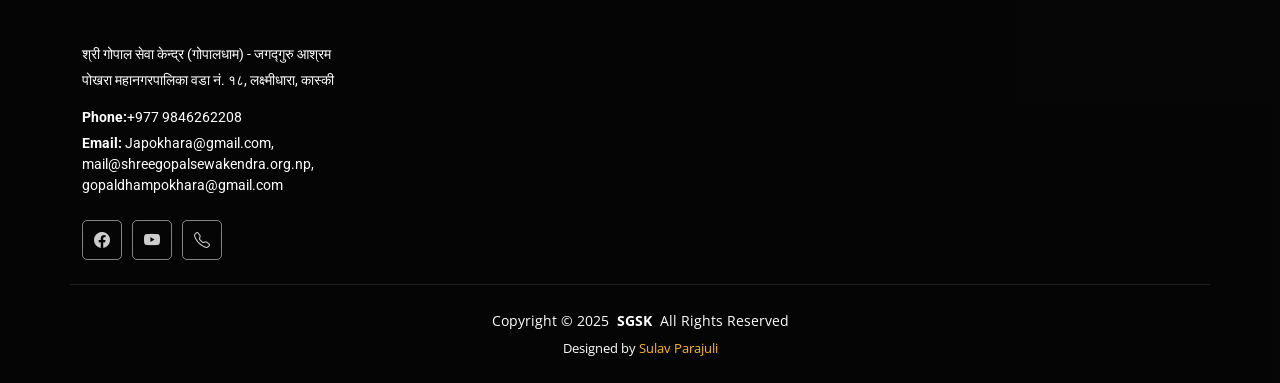
==== commit e3f20695: "updated phone number" ====
--- a/about.html
+++ b/about.html
@@ -182,7 +182,7 @@
               <div class="social">
                 <a href="https://www.facebook.com/profile.php?id=100092574138042"><i class="bi bi-facebook"></i></a>
                 <a href="#"><i class="bi bi-instagram"></i></a>
-                <a href="tel:9863979854"><i class="bi bi-telephone"></i></a>
+                <a href="tel:9846262208"><i class="bi bi-telephone"></i></a>
               </div>
             </div>
             <div class="member-info text-center">
@@ -233,13 +233,13 @@
           <div class="footer-contact pt-3">
             <p>श्री गोपाल सेवा केन्द्र (गोपालधाम) - जगद्गुरु आश्रम</p>
             <p>पोखरा महानगरपालिका वडा नं. १८, लक्ष्मीधारा, कास्की</p>
-            <p class="mt-3"><strong>Phone:</strong><span>+977 9863979854</span></p>
+            <p class="mt-3"><strong>Phone:</strong><span>+977 9846262208</span></p>
             <p><strong>Email:</strong> <span>Japokhara@gmail.com, mail@shreegopalsewakendra.org.np, gopaldhampokhara@gmail.com</span></p>
           </div>
           <div class="social-links d-flex mt-4">
             <a href="https://www.facebook.com/shreegopalsewakendra/"><i class="bi bi-facebook"></i></a>
             <a href="https://youtube.com/@gopaldhampokhara?si=ST211cMJ4msP6U4U"><i class="bi bi-youtube"></i></a>
-            <a href="tel:9863979854"><i class="bi bi-telephone"></i></a>
+            <a href="tel:9846262208"><i class="bi bi-telephone"></i></a>
           </div>
         </div>
 
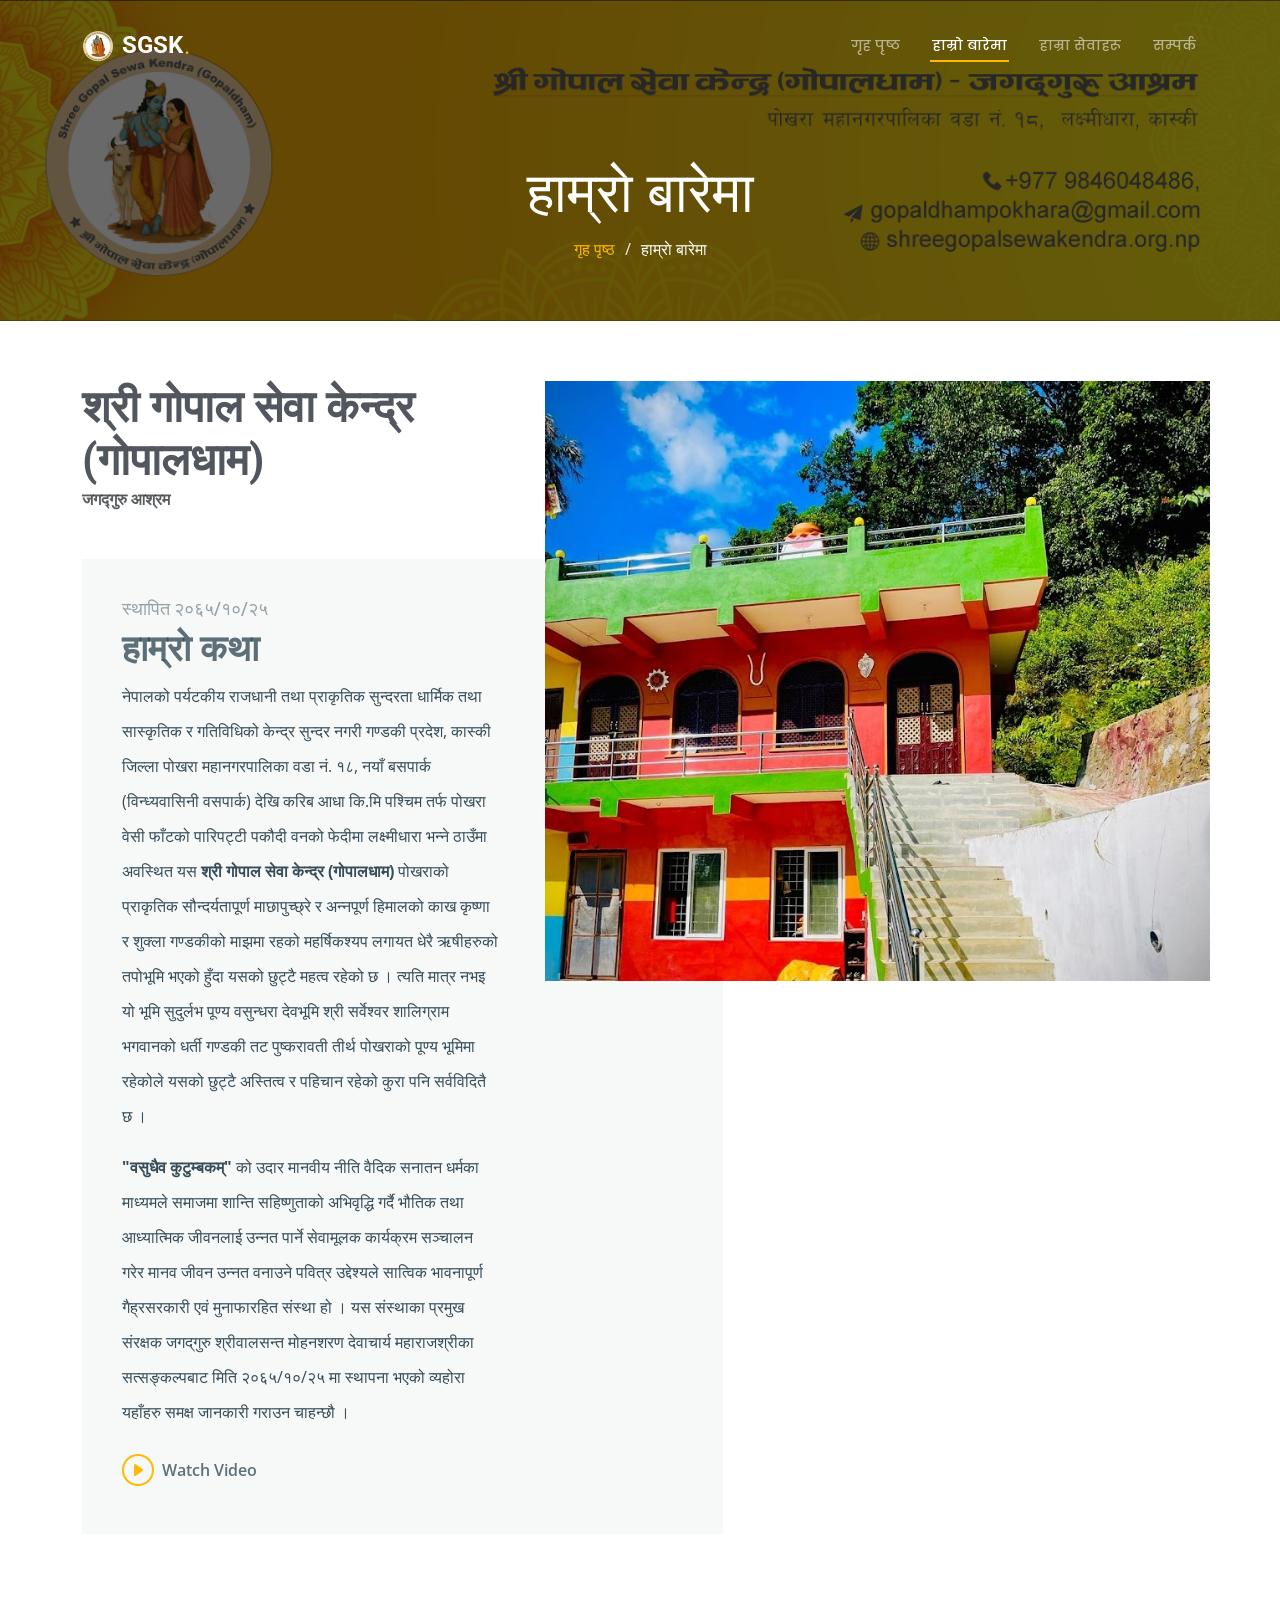
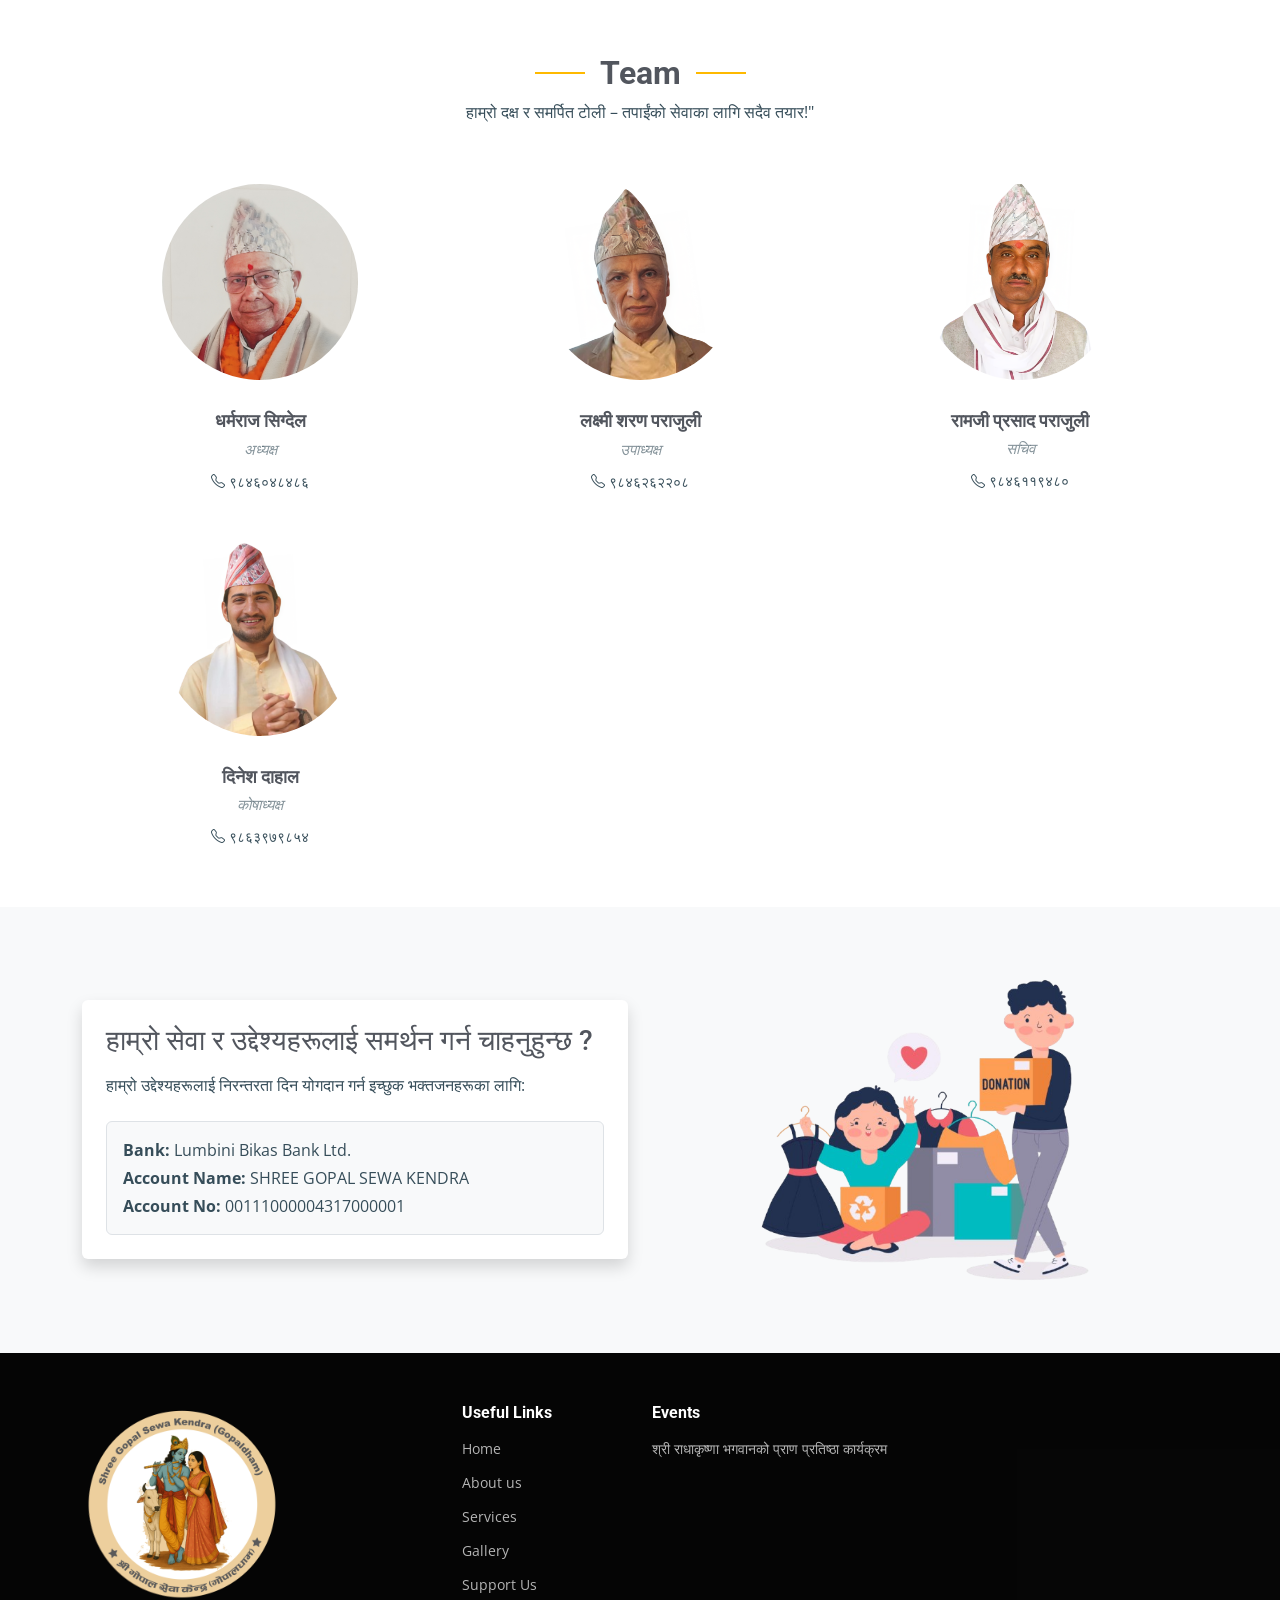
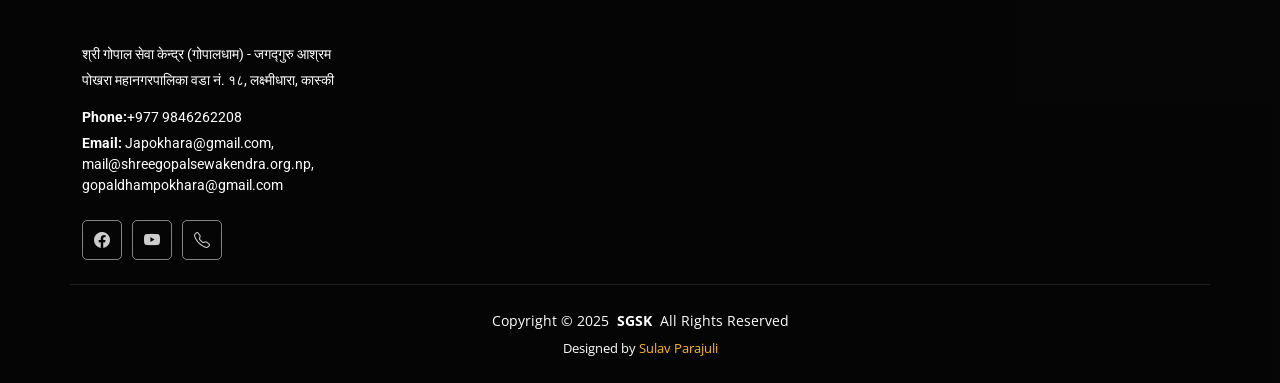
==== commit 33c0694c: "new changes" ====
--- a/about.html
+++ b/about.html
@@ -54,7 +54,7 @@
           <li><a href="about.html" class="active">हाम्राे बारेमा</a></li>
           <li><a href="services.html">हाम्रा सेवाहरू</a></li>
           <li><a href="contact.html">सम्पर्क</a></li>
-          <li><a href="anniversary.html">श्रीमद्भागवत</a></li>
+          <!-- <li><a href="anniversary.html">श्रीमद्भागवत</a></li> -->
         </ul>
         <i class="mobile-nav-toggle d-xl-none bi bi-list"></i>
       </nav>
